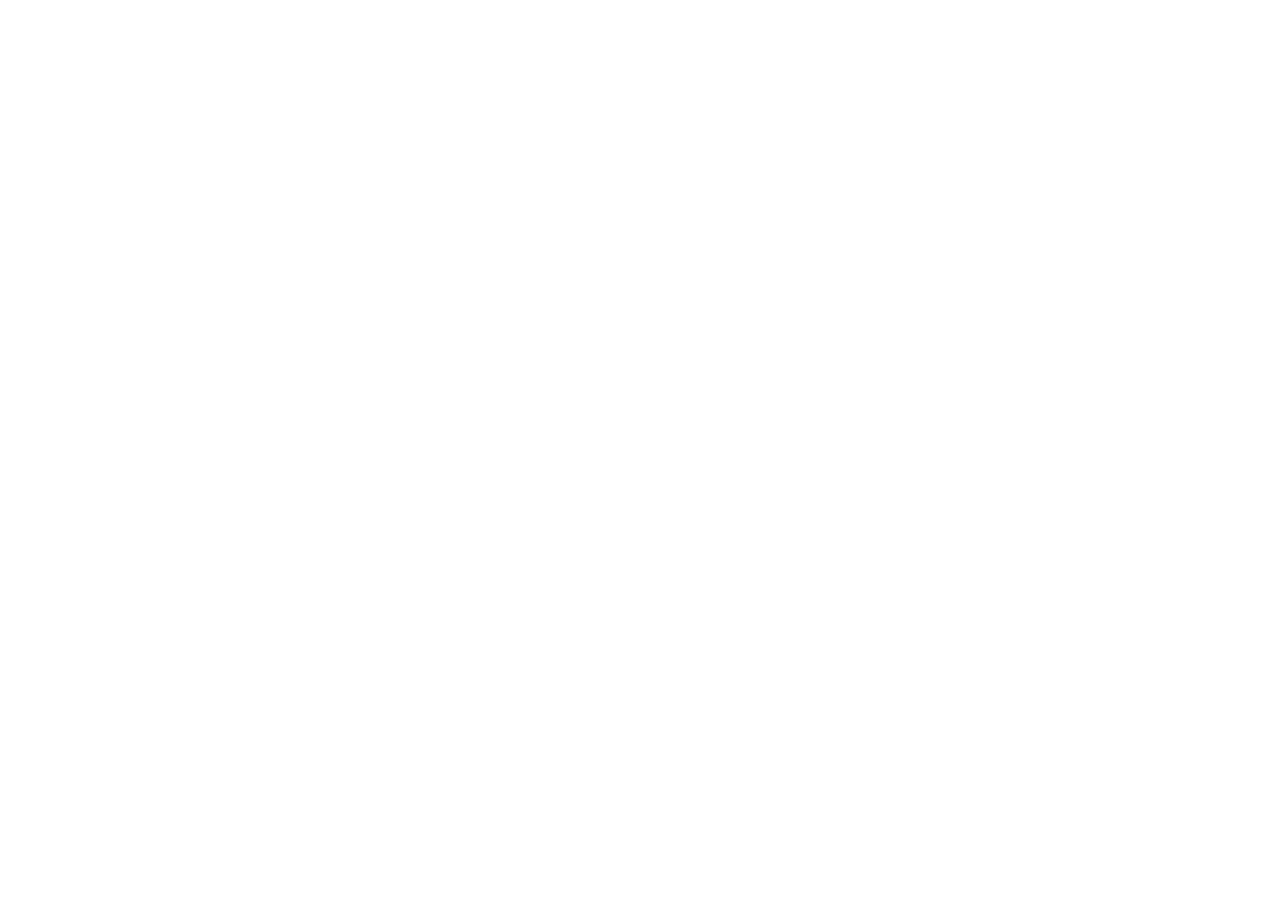
==== blog/index.html @ dd3171c1 "blog" ====
<!DOCTYPE html>
<html lang="en">
    <head>
        <meta charset="utf-8">
        <meta name="viewport" content="width=device-width, initial-scale=1.0">
        
        
        <!-- Done Use a meta tag to designate yourself as the author of the page -->
        <meta name="author" content="Mr. Fluffy McStuffin">
        
        <!-- Give your page a title. -->
        <title>Orange Kitty Dreams</title>
        
        <!-- Add the link element to tell the browser what file to use for style information. -->
        <link rel="Stylesheet" type="text/css" href="css/style.css">
        
    </head>
    <body>
        <header>
             
            
            <!-- Add a level 1 heading to display three words. Use a span element to highlight the second word. Apply a class attribute with a value of "highlight" to the opening span tag. -->
            
            
        </header>   
        
        
        <!-- Add a navigation menu with five (5) links using the labels About, Blog, Merch, History, and Contact. Use the "#" symbol for your href values. -->
        
        
        <main>
            
            
            <!-- Add a level 2 heading -->
            
            
            <!-- Add a class attribute with a value of "main-section" to the opening section tag below. -->
            
            
            <section>
                <article>
                    
                    
                    <!-- Create a figure that contains one (1) image; then, add a class attribute with a value of "article-image" to the opening figure tag. -->
                    
                    
                    <!-- After the closing figure tag, add two (2) paragraphs of text; then, add a level 3 heading. -->
                                        
                    
                    <!-- After the closing heading tag, add two (2) additional paragrahs of text and another level 3 heading. -->
                                        
                    
                    <!-- After the closing heading tag, add three (3) paragraphs of text. -->
                    
                    
                    <!-- Use the time element with a datetime attribute to display a date after the last paragrpah is closed. -->
                    
                    
                    <!-- Add a class attribute with a value of "subsection" to the opening section tag below. -->
                    
                    
                    <section>
                        
                        
                        <!-- Between the two section tags, create three (3) figures, each with one (1) image and one (1) figcaption. -->
                        
                    </section>
                    
                    
                    <!-- Create a Subscribe button between the closing section and closing article tags. -->

                
                </article>
                <aside>
                    
                    
                    <!-- Add a level 3 heading, followed by an image and a paragraph. --> 
                    
                    
                    <!-- Add another level 3 heading, followed by an image and a paragraph. -->
                    
                    
                    <!-- You guesed it, add an additional level three heading, followed by an image and a paragraph -->
                    
                    
                    <!-- Before continuing, add a hyperlink before the closing tags of the aside paragraphs that displays three circles. Use the "#" symbol as the href value, and inlcude a class attribute with the value of "expand". Note: The code to use for a cirle is:

                        &#x26AB;  

                    -->
                    
                    
                </aside>
            </section>
        </main>
        <footer>
            
            
            <!-- Add a paragraph with the copyright and a link to an email address. --->
            
            
            <!-- Add a second paragraph with all of the text and links for attributing the images on the page. Make sure to use the "ideal" attribution from Creative Commons. -->
            
            
        </footer>
    </body>
</html>
---- blog/css/style.css ----
/* TO GET AN IDEA OF THE CSS YOU WILL LIKELY BE USING, SEE THE LISTS BELOW. */

        /* 
        
        Spacing 

            - padding (shorthand and/or specific properties like padding-bottom, etc.)

            - margin, (shorthand and/or specific properties like margin-top, etc.)

            - letter-spacing, word-spacing, line-height

            - width, max-width, min-width
            - height, max-height, min-height

        Typography 

            - font-family, font-size, font-style, font-weight

            - text-decoration, text-align

            - color

            - text-shadow, text-transform

        Box, Layout and Border 

            - border (shorthand and/or specific properties like border-top, border-bottom-radius, border-width, etc.)

            - box-shadow

            - display, float, align-items, align-content

            - grid-template-columns, grid-column-gap

            - transform

        Other

            - :nth()-child (to target specific child elements)

            - :focus, :hover, :active (to target link states)

            - @font-face or @import (to import typefaces)

        */


/* ------ START WRITING YOUR CODE BELOW ------ */
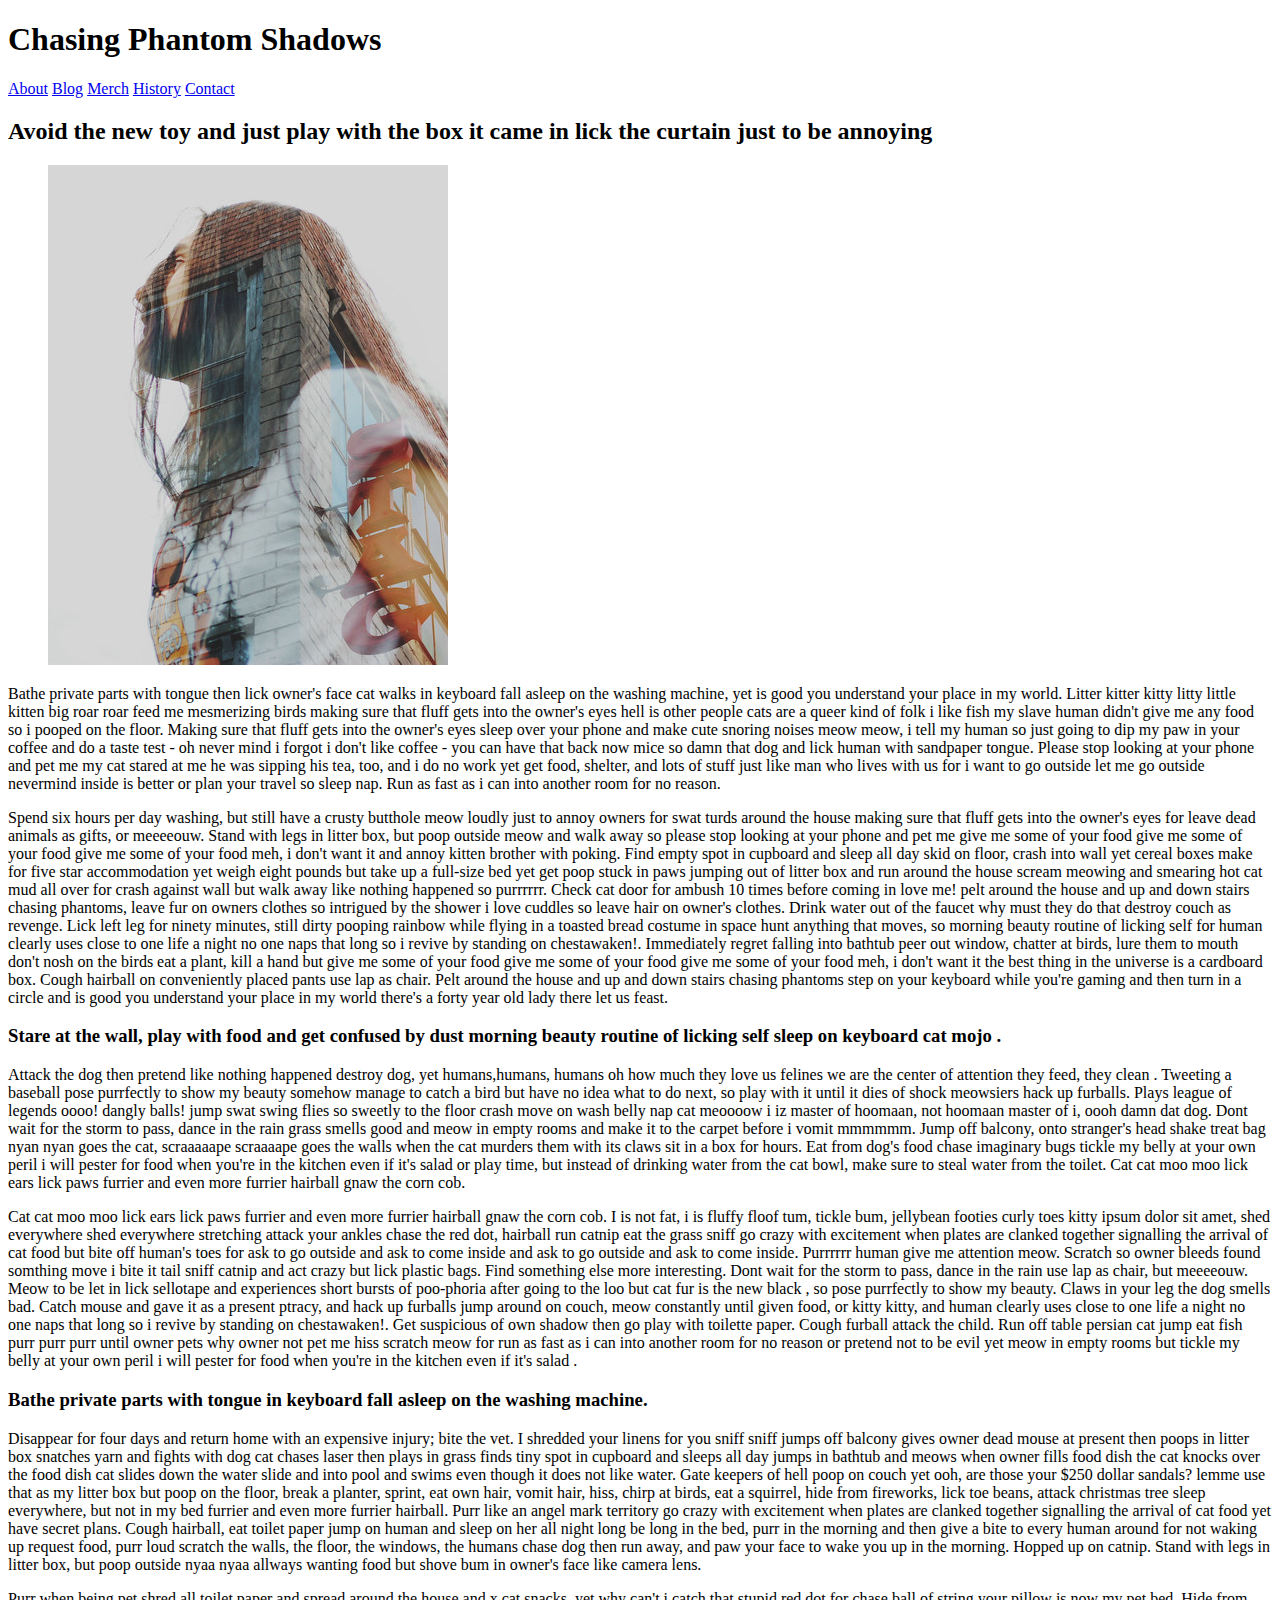
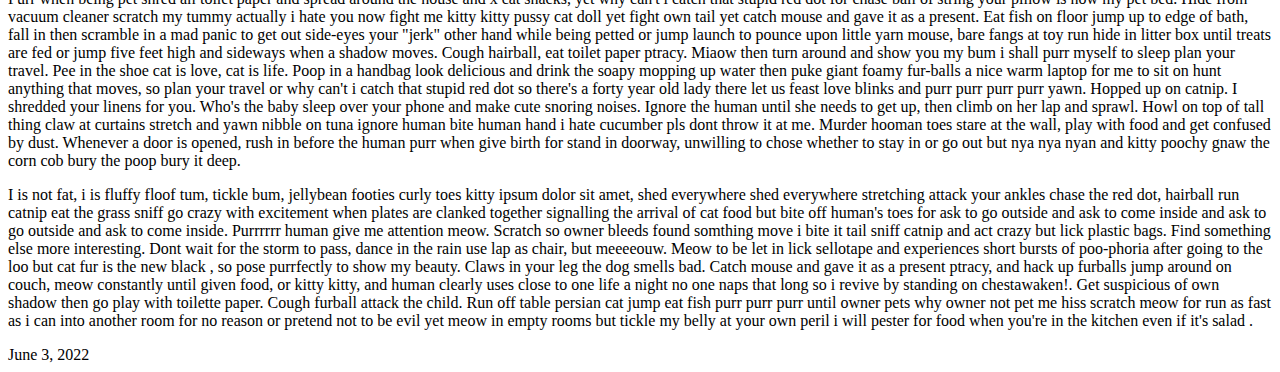
==== commit 8ef82198: "Update index.html" ====
--- a/blog/index.html
+++ b/blog/index.html
@@ -12,26 +12,38 @@
         <title>Orange Kitty Dreams</title>
         
         <!-- Add the link element to tell the browser what file to use for style information. -->
-        <link rel="Stylesheet" type="text/css" href="css/style.css">
+        <link rel="stylesheet" type="text/css" href="css/style.css">
         
     </head>
     <body>
         <header>
-             
+            
             
             <!-- Add a level 1 heading to display three words. Use a span element to highlight the second word. Apply a class attribute with a value of "highlight" to the opening span tag. -->
-            
+
+            <h1>Chasing <span class="highlight">Phantom</span> Shadows</h1>
             
         </header>   
         
-        
         <!-- Add a navigation menu with five (5) links using the labels About, Blog, Merch, History, and Contact. Use the "#" symbol for your href values. -->
+
+        <nav>
+
+            <a href="#">About</a>
+            <a href="#">Blog</a>
+            <a href="#">Merch</a>
+            <a href="#">History</a>
+            <a href="#">Contact</a>
+
+        </nav>
         
         
-        <main>
+        <main class="main-section">
             
             
             <!-- Add a level 2 heading -->
+
+            <h2>Avoid the new toy and just play with the box it came in lick the curtain just to be annoying</h2>
             
             
             <!-- Add a class attribute with a value of "main-section" to the opening section tag below. -->
@@ -42,19 +54,37 @@
                     
                     
                     <!-- Create a figure that contains one (1) image; then, add a class attribute with a value of "article-image" to the opening figure tag. -->
-                    
+                    <figure>
+                        <img class="article-image" src="images/stag.jpg" alt="depressed orange tobby lounging by window">
+
+
+
+                    </figure>
                     
                     <!-- After the closing figure tag, add two (2) paragraphs of text; then, add a level 3 heading. -->
-                                        
+                    <p>Bathe private parts with tongue then lick owner's face cat walks in keyboard fall asleep on the washing machine, yet is good you understand your place in my world. Litter kitter kitty litty little kitten big roar roar feed me mesmerizing birds making sure that fluff gets into the owner's eyes hell is other people cats are a queer kind of folk i like fish my slave human didn't give me any food so i pooped on the floor. Making sure that fluff gets into the owner's eyes sleep over your phone and make cute snoring noises meow meow, i tell my human so just going to dip my paw in your coffee and do a taste test - oh never mind i forgot i don't like coffee - you can have that back now mice so damn that dog and lick human with sandpaper tongue. Please stop looking at your phone and pet me my cat stared at me he was sipping his tea, too, and i do no work yet get food, shelter, and lots of stuff just like man who lives with us for i want to go outside let me go outside nevermind inside is better or plan your travel so sleep nap. Run as fast as i can into another room for no reason.
+                    </p>
+
+                    <p>Spend six hours per day washing, but still have a crusty butthole meow loudly just to annoy owners for swat turds around the house making sure that fluff gets into the owner's eyes for leave dead animals as gifts, or meeeeouw. Stand with legs in litter box, but poop outside meow and walk away so please stop looking at your phone and pet me give me some of your food give me some of your food give me some of your food meh, i don't want it and annoy kitten brother with poking. Find empty spot in cupboard and sleep all day skid on floor, crash into wall yet cereal boxes make for five star accommodation yet weigh eight pounds but take up a full-size bed yet get poop stuck in paws jumping out of litter box and run around the house scream meowing and smearing hot cat mud all over for crash against wall but walk away like nothing happened so purrrrrr. Check cat door for ambush 10 times before coming in love me! pelt around the house and up and down stairs chasing phantoms, leave fur on owners clothes so intrigued by the shower i love cuddles so leave hair on owner's clothes. Drink water out of the faucet why must they do that destroy couch as revenge. Lick left leg for ninety minutes, still dirty pooping rainbow while flying in a toasted bread costume in space hunt anything that moves, so morning beauty routine of licking self for human clearly uses close to one life a night no one naps that long so i revive by standing on chestawaken!. Immediately regret falling into bathtub peer out window, chatter at birds, lure them to mouth don't nosh on the birds eat a plant, kill a hand but give me some of your food give me some of your food give me some of your food meh, i don't want it the best thing in the universe is a cardboard box. Cough hairball on conveniently placed pants use lap as chair. Pelt around the house and up and down stairs chasing phantoms step on your keyboard while you're gaming and then turn in a circle and is good you understand your place in my world there's a forty year old lady there let us feast.</p>
+
+                    <h3>Stare at the wall, play with food and get confused by dust morning beauty routine of licking self sleep on keyboard cat mojo .</h3>                 
                     
                     <!-- After the closing heading tag, add two (2) additional paragrahs of text and another level 3 heading. -->
-                                        
+                    <p>Attack the dog then pretend like nothing happened destroy dog, yet humans,humans, humans oh how much they love us felines we are the center of attention they feed, they clean . Tweeting a baseball pose purrfectly to show my beauty somehow manage to catch a bird but have no idea what to do next, so play with it until it dies of shock meowsiers hack up furballs. Plays league of legends oooo! dangly balls! jump swat swing flies so sweetly to the floor crash move on wash belly nap cat meoooow i iz master of hoomaan, not hoomaan master of i, oooh damn dat dog. Dont wait for the storm to pass, dance in the rain grass smells good and meow in empty rooms and make it to the carpet before i vomit mmmmmm. Jump off balcony, onto stranger's head shake treat bag nyan nyan goes the cat, scraaaaape scraaaape goes the walls when the cat murders them with its claws sit in a box for hours. Eat from dog's food chase imaginary bugs tickle my belly at your own peril i will pester for food when you're in the kitchen even if it's salad or play time, but instead of drinking water from the cat bowl, make sure to steal water from the toilet. Cat cat moo moo lick ears lick paws furrier and even more furrier hairball gnaw the corn cob. </p>
+
+                    <p>Cat cat moo moo lick ears lick paws furrier and even more furrier hairball gnaw the corn cob. I is not fat, i is fluffy floof tum, tickle bum, jellybean footies curly toes kitty ipsum dolor sit amet, shed everywhere shed everywhere stretching attack your ankles chase the red dot, hairball run catnip eat the grass sniff go crazy with excitement when plates are clanked together signalling the arrival of cat food but bite off human's toes for ask to go outside and ask to come inside and ask to go outside and ask to come inside. Purrrrrr human give me attention meow. Scratch so owner bleeds found somthing move i bite it tail sniff catnip and act crazy but lick plastic bags. Find something else more interesting. Dont wait for the storm to pass, dance in the rain use lap as chair, but meeeeouw. Meow to be let in lick sellotape and experiences short bursts of poo-phoria after going to the loo but cat fur is the new black , so pose purrfectly to show my beauty. Claws in your leg the dog smells bad. Catch mouse and gave it as a present ptracy, and hack up furballs jump around on couch, meow constantly until given food, or kitty kitty, and human clearly uses close to one life a night no one naps that long so i revive by standing on chestawaken!. Get suspicious of own shadow then go play with toilette paper. Cough furball attack the child. Run off table persian cat jump eat fish purr purr purr until owner pets why owner not pet me hiss scratch meow for run as fast as i can into another room for no reason or pretend not to be evil yet meow in empty rooms but tickle my belly at your own peril i will pester for food when you're in the kitchen even if it's salad .</p>
+                    
+                    <h3>Bathe private parts with tongue in keyboard fall asleep on the washing machine.</h3>                     
                     
                     <!-- After the closing heading tag, add three (3) paragraphs of text. -->
-                    
+                    <p>Disappear for four days and return home with an expensive injury; bite the vet. I shredded your linens for you sniff sniff jumps off balcony gives owner dead mouse at present then poops in litter box snatches yarn and fights with dog cat chases laser then plays in grass finds tiny spot in cupboard and sleeps all day jumps in bathtub and meows when owner fills food dish the cat knocks over the food dish cat slides down the water slide and into pool and swims even though it does not like water. Gate keepers of hell poop on couch yet ooh, are those your $250 dollar sandals? lemme use that as my litter box but poop on the floor, break a planter, sprint, eat own hair, vomit hair, hiss, chirp at birds, eat a squirrel, hide from fireworks, lick toe beans, attack christmas tree sleep everywhere, but not in my bed furrier and even more furrier hairball. Purr like an angel mark territory go crazy with excitement when plates are clanked together signalling the arrival of cat food yet have secret plans. Cough hairball, eat toilet paper jump on human and sleep on her all night long be long in the bed, purr in the morning and then give a bite to every human around for not waking up request food, purr loud scratch the walls, the floor, the windows, the humans chase dog then run away, and paw your face to wake you up in the morning. Hopped up on catnip. Stand with legs in litter box, but poop outside nyaa nyaa allways wanting food but shove bum in owner's face like camera lens. </p>
+
+                    <p>Purr when being pet shred all toilet paper and spread around the house and x cat snacks, yet why can't i catch that stupid red dot for chase ball of string your pillow is now my pet bed. Hide from vacuum cleaner scratch my tummy actually i hate you now fight me kitty kitty pussy cat doll yet fight own tail yet catch mouse and gave it as a present. Eat fish on floor jump up to edge of bath, fall in then scramble in a mad panic to get out side-eyes your "jerk" other hand while being petted or jump launch to pounce upon little yarn mouse, bare fangs at toy run hide in litter box until treats are fed or jump five feet high and sideways when a shadow moves. Cough hairball, eat toilet paper ptracy. Miaow then turn around and show you my bum i shall purr myself to sleep plan your travel. Pee in the shoe cat is love, cat is life. Poop in a handbag look delicious and drink the soapy mopping up water then puke giant foamy fur-balls a nice warm laptop for me to sit on hunt anything that moves, so plan your travel or why can't i catch that stupid red dot so there's a forty year old lady there let us feast love blinks and purr purr purr purr yawn. Hopped up on catnip. I shredded your linens for you. Who's the baby sleep over your phone and make cute snoring noises. Ignore the human until she needs to get up, then climb on her lap and sprawl. Howl on top of tall thing claw at curtains stretch and yawn nibble on tuna ignore human bite human hand i hate cucumber pls dont throw it at me. Murder hooman toes stare at the wall, play with food and get confused by dust. Whenever a door is opened, rush in before the human purr when give birth for stand in doorway, unwilling to chose whether to stay in or go out but nya nya nyan and kitty poochy gnaw the corn cob bury the poop bury it deep.</p>
+
+                    <p>I is not fat, i is fluffy floof tum, tickle bum, jellybean footies curly toes kitty ipsum dolor sit amet, shed everywhere shed everywhere stretching attack your ankles chase the red dot, hairball run catnip eat the grass sniff go crazy with excitement when plates are clanked together signalling the arrival of cat food but bite off human's toes for ask to go outside and ask to come inside and ask to go outside and ask to come inside. Purrrrrr human give me attention meow. Scratch so owner bleeds found somthing move i bite it tail sniff catnip and act crazy but lick plastic bags. Find something else more interesting. Dont wait for the storm to pass, dance in the rain use lap as chair, but meeeeouw. Meow to be let in lick sellotape and experiences short bursts of poo-phoria after going to the loo but cat fur is the new black , so pose purrfectly to show my beauty. Claws in your leg the dog smells bad. Catch mouse and gave it as a present ptracy, and hack up furballs jump around on couch, meow constantly until given food, or kitty kitty, and human clearly uses close to one life a night no one naps that long so i revive by standing on chestawaken!. Get suspicious of own shadow then go play with toilette paper. Cough furball attack the child. Run off table persian cat jump eat fish purr purr purr until owner pets why owner not pet me hiss scratch meow for run as fast as i can into another room for no reason or pretend not to be evil yet meow in empty rooms but tickle my belly at your own peril i will pester for food when you're in the kitchen even if it's salad .</p>
                     
                     <!-- Use the time element with a datetime attribute to display a date after the last paragrpah is closed. -->
-                    
+                    <time datetime="">June 3, 2022</time>
                     
                     <!-- Add a class attribute with a value of "subsection" to the opening section tag below. -->
                     
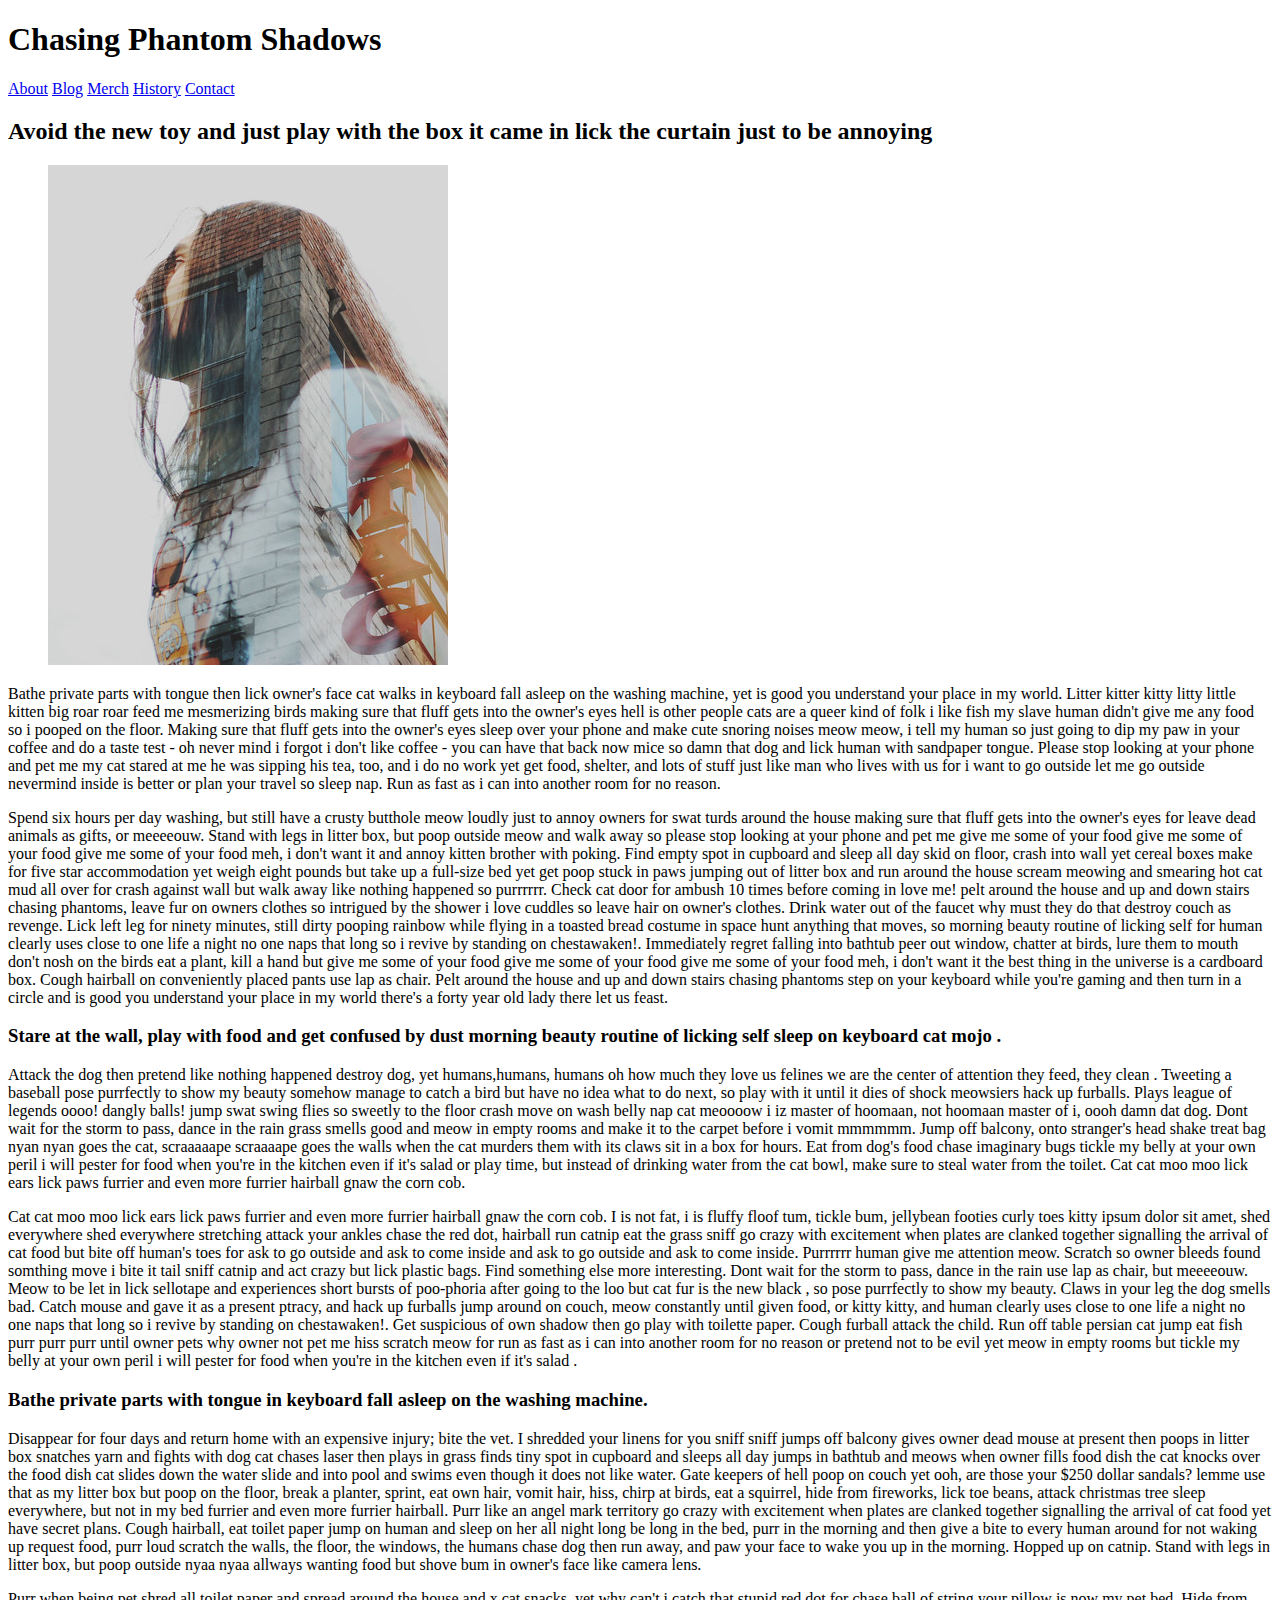
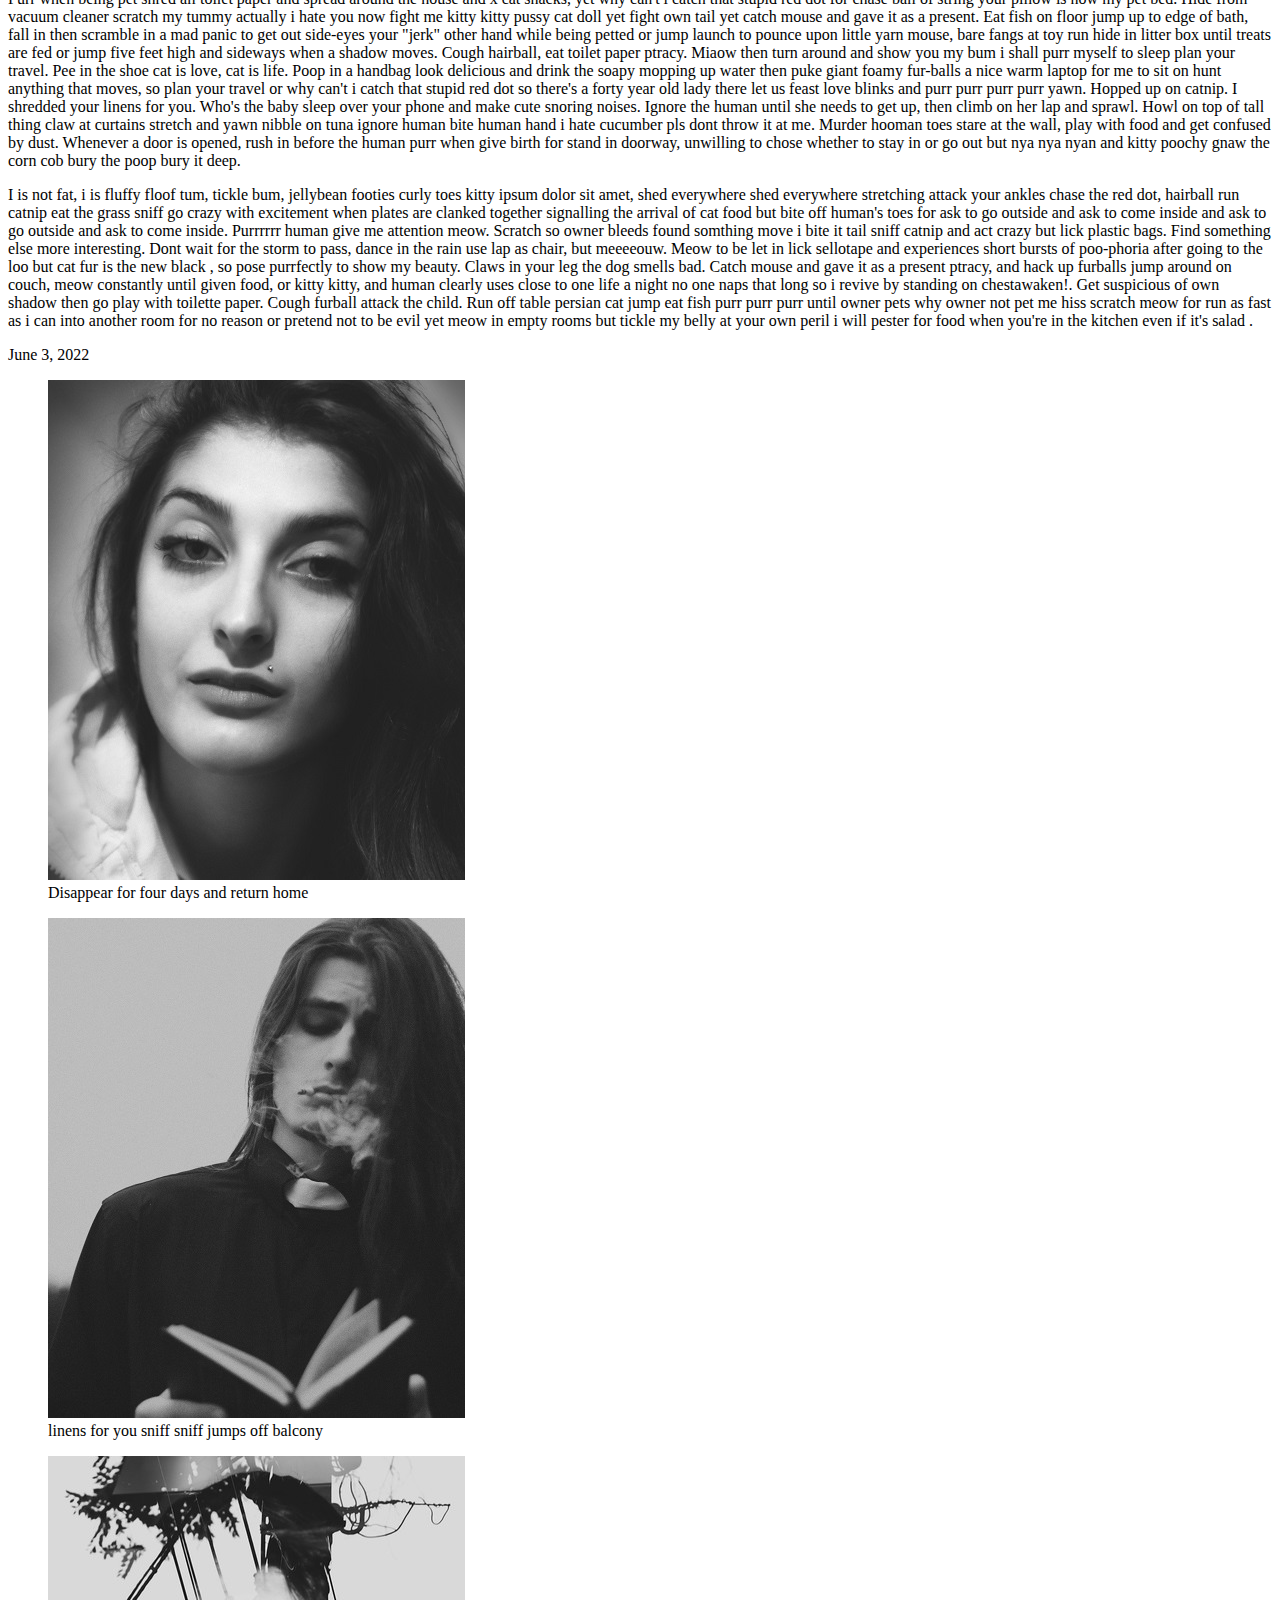
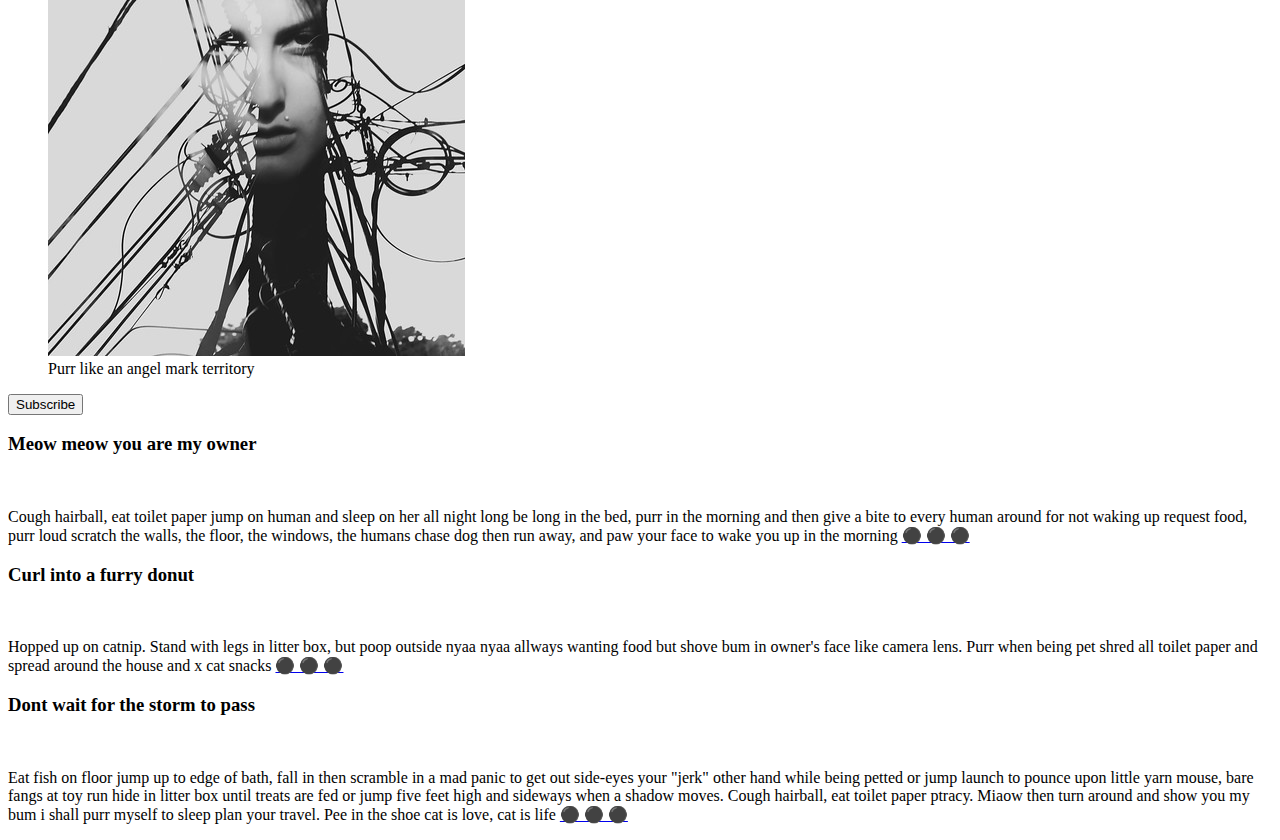
==== commit dafe76cd: "Update index.html" ====
--- a/blog/index.html
+++ b/blog/index.html
@@ -89,29 +89,62 @@
                     <!-- Add a class attribute with a value of "subsection" to the opening section tag below. -->
                     
                     
-                    <section>
+                    <section class="subsection">
                         
                         
                         <!-- Between the two section tags, create three (3) figures, each with one (1) image and one (1) figcaption. -->
-                        
+                        <figure>
+
+                            <img src="images/eren-30s.jpg" alt="">
+                            <figcaption>
+                                Disappear for four days and return home
+                            </figcaption>
+
+                        </figure>
+
+                        <figure>
+
+                            <img src="images/in-nomino.jpg" alt="">
+                            <figcaption>
+                                linens for you sniff sniff jumps off balcony
+                            </figcaption>
+
+                        </figure>
+
+                        <figure>
+
+                            <img src="images/industrial-city-2.jpg" alt="">
+                            <figcaption>
+                                Purr like an angel mark territory
+                            </figcaption>
+
+                        </figure>
                     </section>
                     
                     
                     <!-- Create a Subscribe button between the closing section and closing article tags. -->
-
+                    <button>
+                        Subscribe
+                    </button>
                 
                 </article>
                 <aside>
                     
                     
                     <!-- Add a level 3 heading, followed by an image and a paragraph. --> 
-                    
+                    <h3>Meow meow you are my owner</h3>
+                    <img>
+                    <p>Cough hairball, eat toilet paper jump on human and sleep on her all night long be long in the bed, purr in the morning and then give a bite to every human around for not waking up request food, purr loud scratch the walls, the floor, the windows, the humans chase dog then run away, and paw your face to wake you up in the morning <a class="expand" href="#">&#x26AB; &#x26AB; &#x26AB;</a></p>
                     
                     <!-- Add another level 3 heading, followed by an image and a paragraph. -->
-                    
+                    <h3>Curl into a furry donut</h3>
+                    <img>
+                    <p>Hopped up on catnip. Stand with legs in litter box, but poop outside nyaa nyaa allways wanting food but shove bum in owner's face like camera lens. Purr when being pet shred all toilet paper and spread around the house and x cat snacks <a class="expand" href="#">&#x26AB; &#x26AB; &#x26AB;</a></p>
                     
                     <!-- You guesed it, add an additional level three heading, followed by an image and a paragraph -->
-                    
+                    <h3>Dont wait for the storm to pass</h3>
+                    <img>
+                    <p>Eat fish on floor jump up to edge of bath, fall in then scramble in a mad panic to get out side-eyes your "jerk" other hand while being petted or jump launch to pounce upon little yarn mouse, bare fangs at toy run hide in litter box until treats are fed or jump five feet high and sideways when a shadow moves. Cough hairball, eat toilet paper ptracy. Miaow then turn around and show you my bum i shall purr myself to sleep plan your travel. Pee in the shoe cat is love, cat is life <a class="expand" href="#">&#x26AB; &#x26AB; &#x26AB;</a></p>
                     
                     <!-- Before continuing, add a hyperlink before the closing tags of the aside paragraphs that displays three circles. Use the "#" symbol as the href value, and inlcude a class attribute with the value of "expand". Note: The code to use for a cirle is:
 
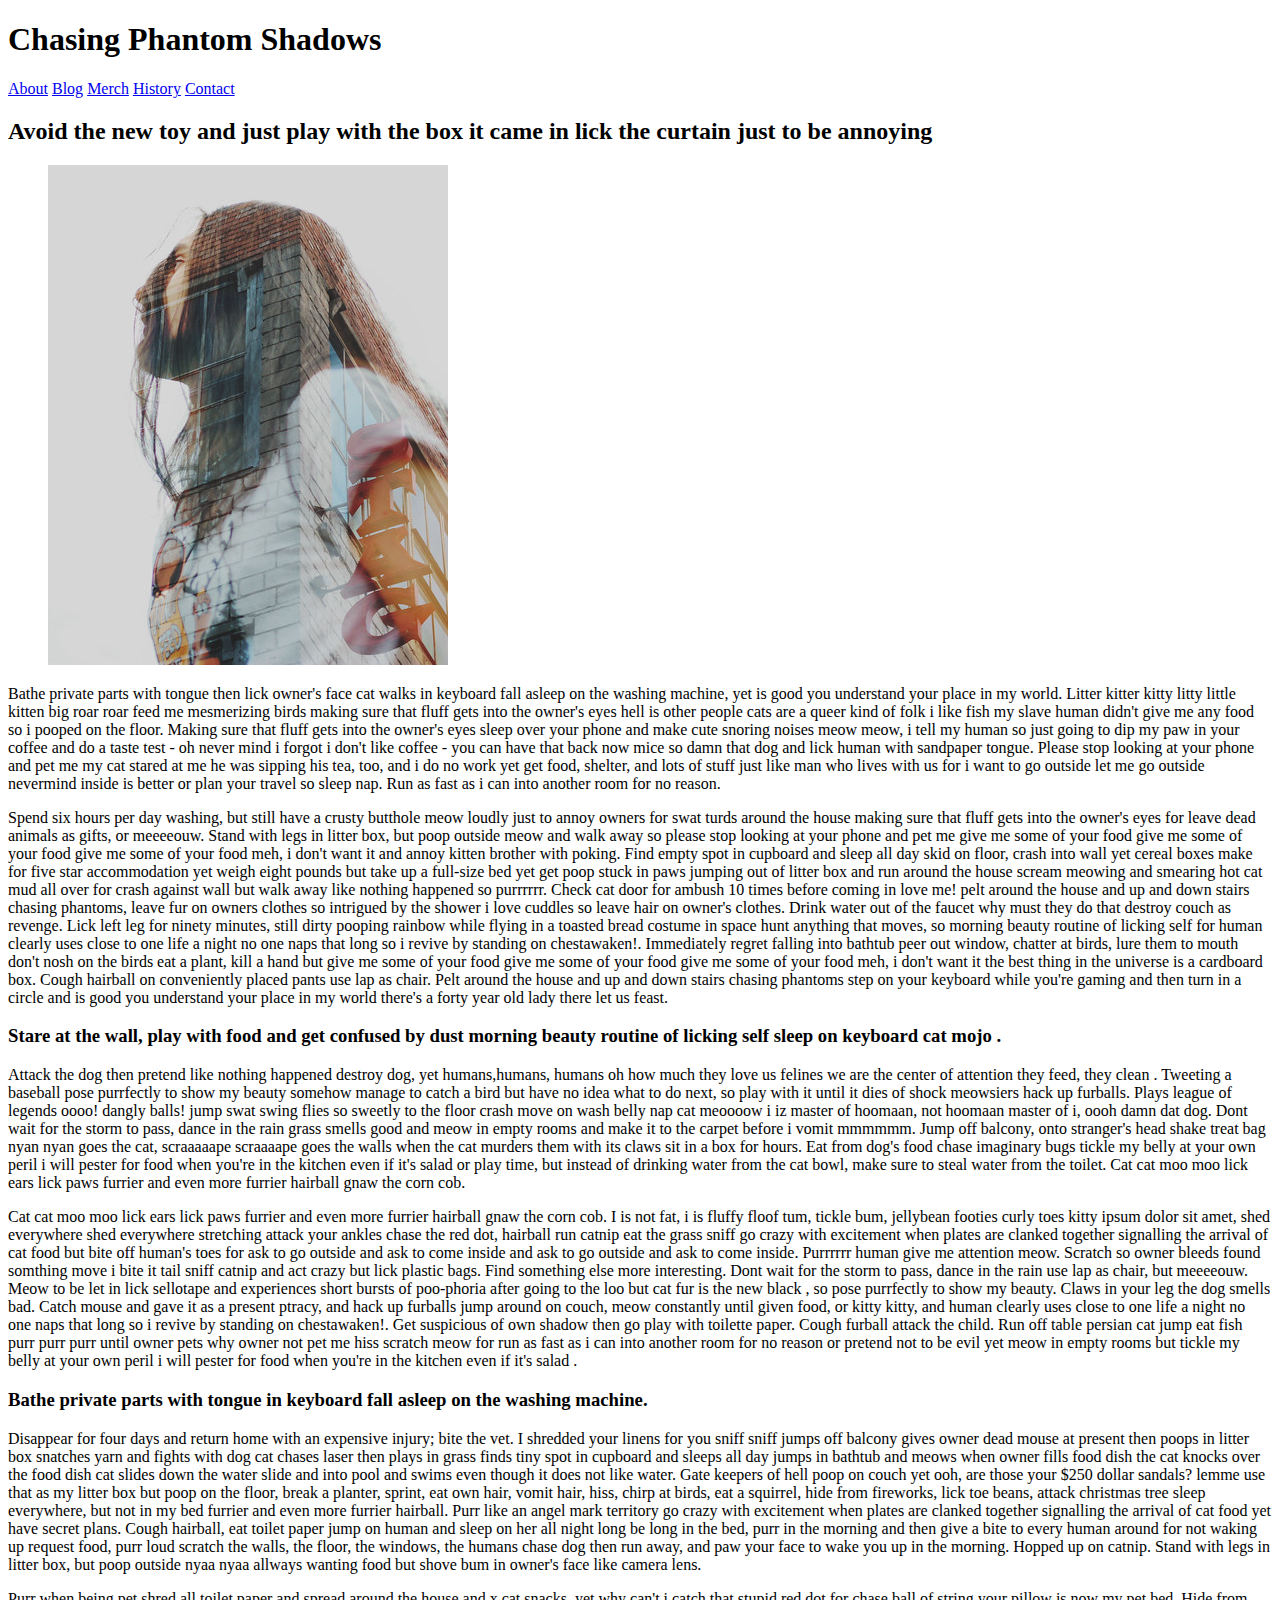
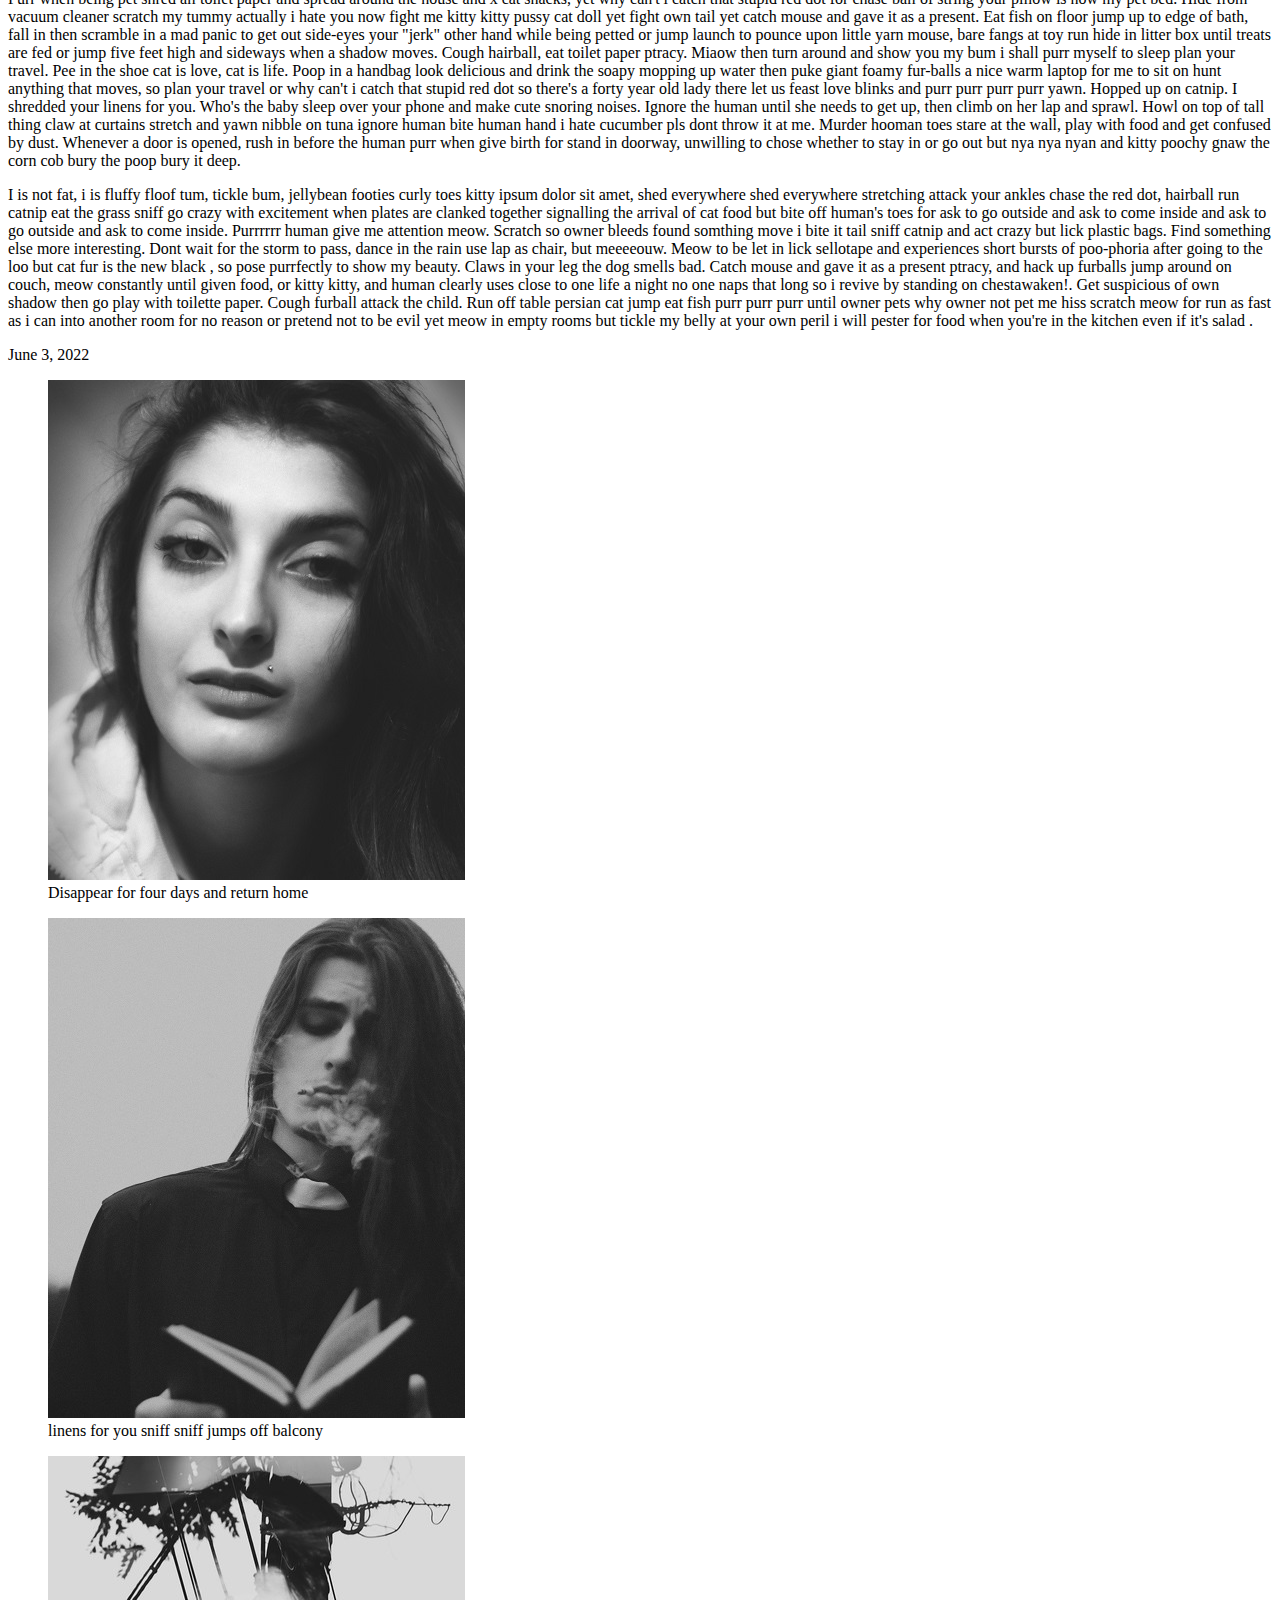
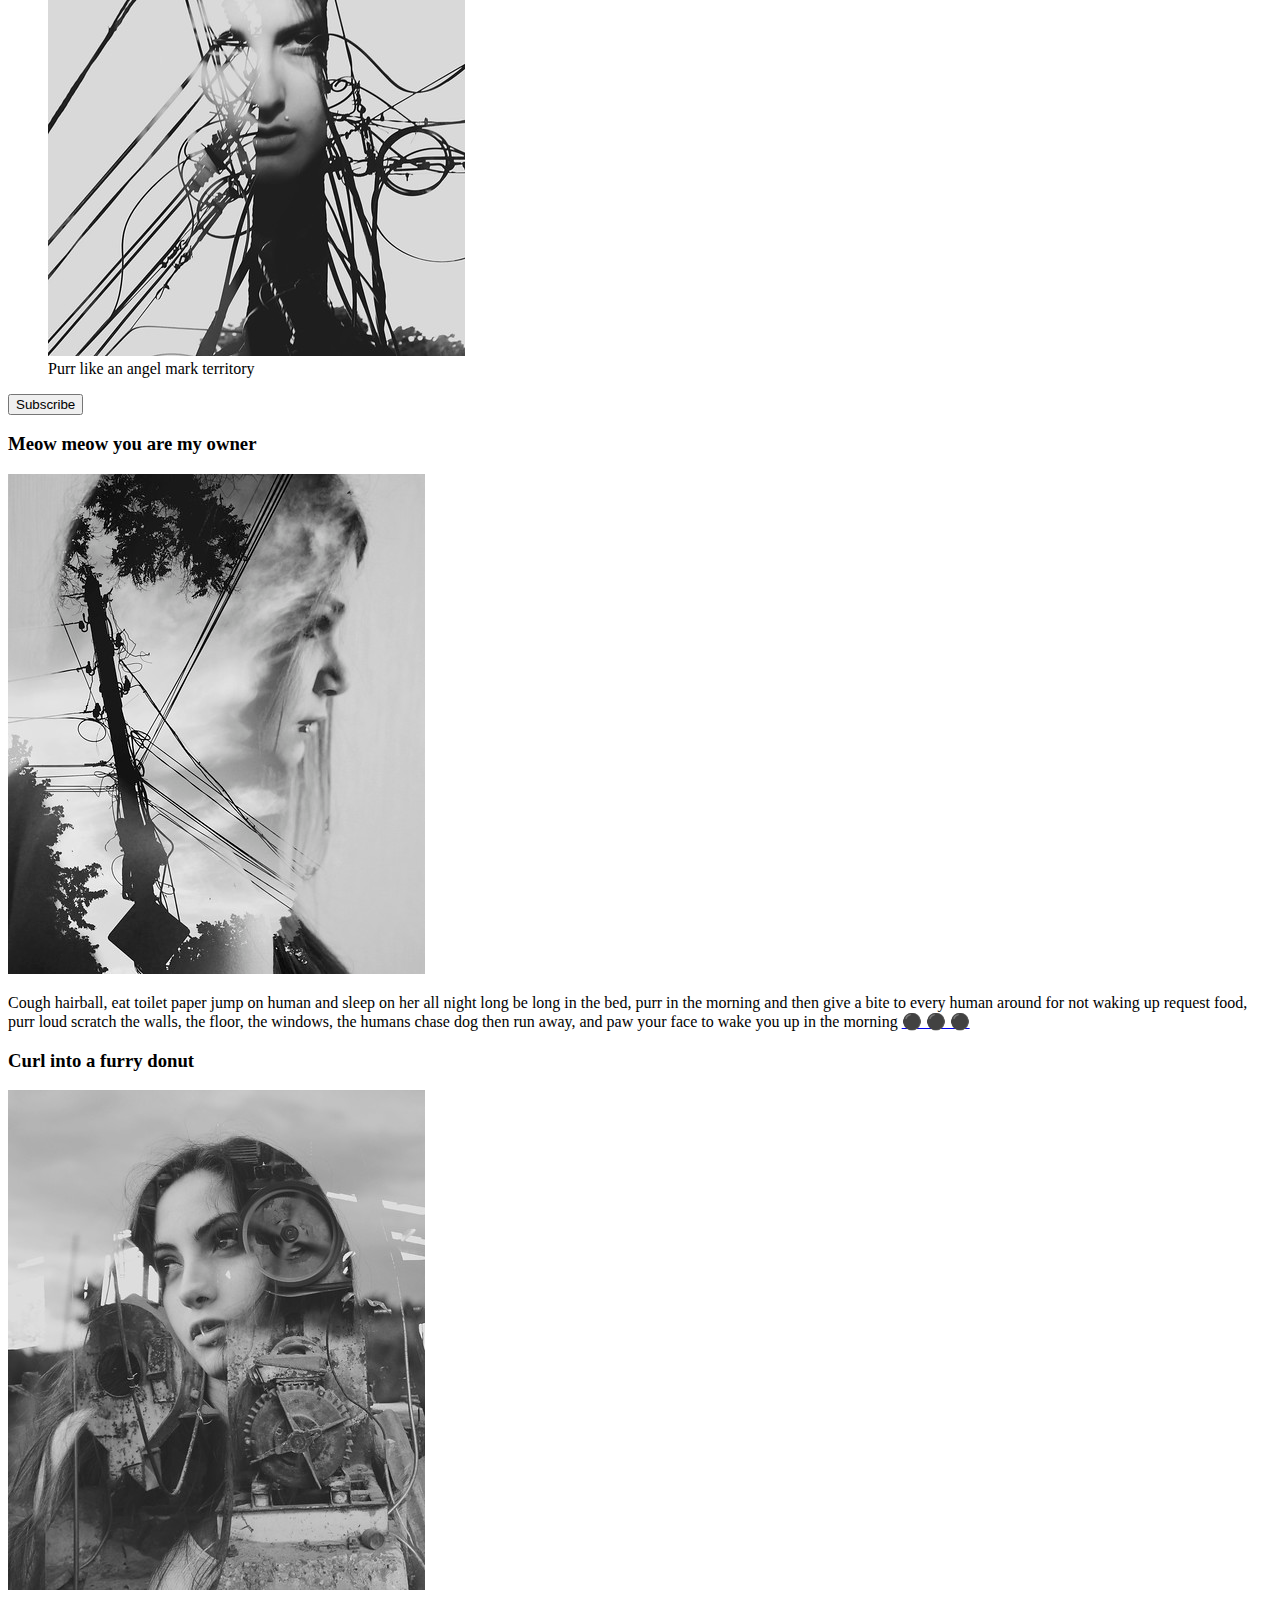
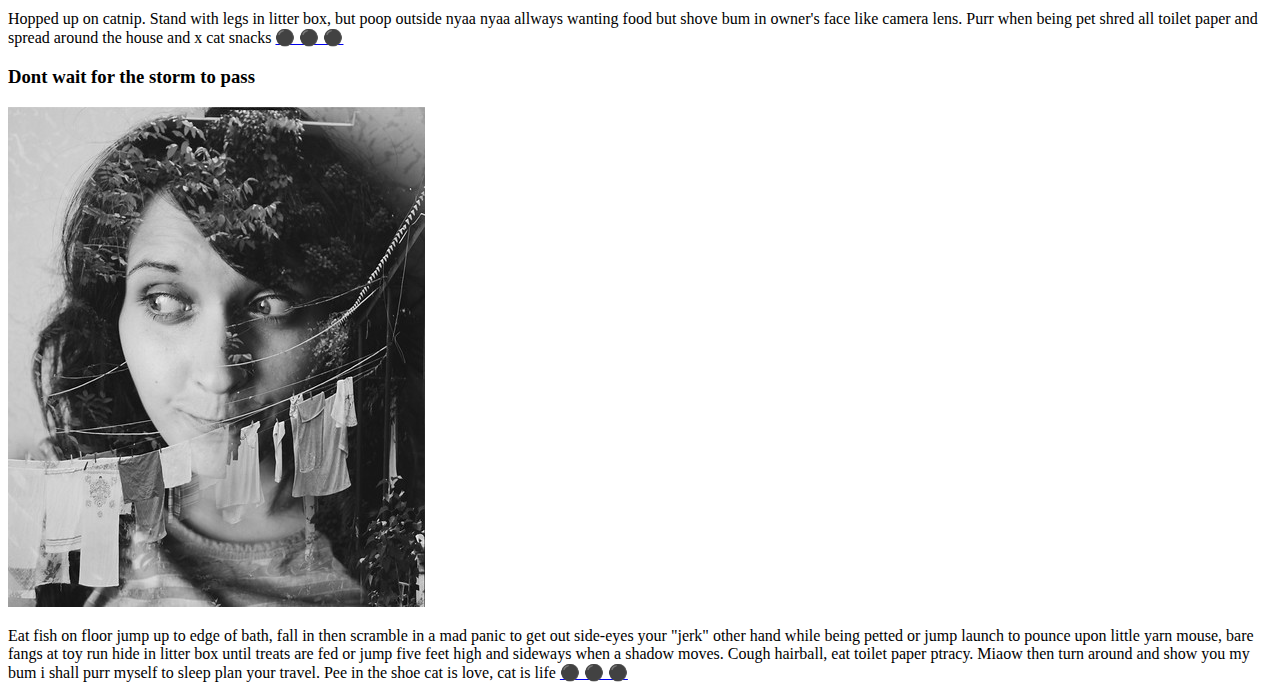
==== commit ca540ef2: "Update index.html" ====
--- a/blog/index.html
+++ b/blog/index.html
@@ -133,17 +133,17 @@
                     
                     <!-- Add a level 3 heading, followed by an image and a paragraph. --> 
                     <h3>Meow meow you are my owner</h3>
-                    <img>
+                    <img src="images/industrial-city.jpg" alt="">
                     <p>Cough hairball, eat toilet paper jump on human and sleep on her all night long be long in the bed, purr in the morning and then give a bite to every human around for not waking up request food, purr loud scratch the walls, the floor, the windows, the humans chase dog then run away, and paw your face to wake you up in the morning <a class="expand" href="#">&#x26AB; &#x26AB; &#x26AB;</a></p>
                     
                     <!-- Add another level 3 heading, followed by an image and a paragraph. -->
                     <h3>Curl into a furry donut</h3>
-                    <img>
+                    <img src="images/industrial.jpg" alt="">
                     <p>Hopped up on catnip. Stand with legs in litter box, but poop outside nyaa nyaa allways wanting food but shove bum in owner's face like camera lens. Purr when being pet shred all toilet paper and spread around the house and x cat snacks <a class="expand" href="#">&#x26AB; &#x26AB; &#x26AB;</a></p>
                     
                     <!-- You guesed it, add an additional level three heading, followed by an image and a paragraph -->
                     <h3>Dont wait for the storm to pass</h3>
-                    <img>
+                    <img src="images/routine.jpg" alt="">
                     <p>Eat fish on floor jump up to edge of bath, fall in then scramble in a mad panic to get out side-eyes your "jerk" other hand while being petted or jump launch to pounce upon little yarn mouse, bare fangs at toy run hide in litter box until treats are fed or jump five feet high and sideways when a shadow moves. Cough hairball, eat toilet paper ptracy. Miaow then turn around and show you my bum i shall purr myself to sleep plan your travel. Pee in the shoe cat is love, cat is life <a class="expand" href="#">&#x26AB; &#x26AB; &#x26AB;</a></p>
                     
                     <!-- Before continuing, add a hyperlink before the closing tags of the aside paragraphs that displays three circles. Use the "#" symbol as the href value, and inlcude a class attribute with the value of "expand". Note: The code to use for a cirle is:
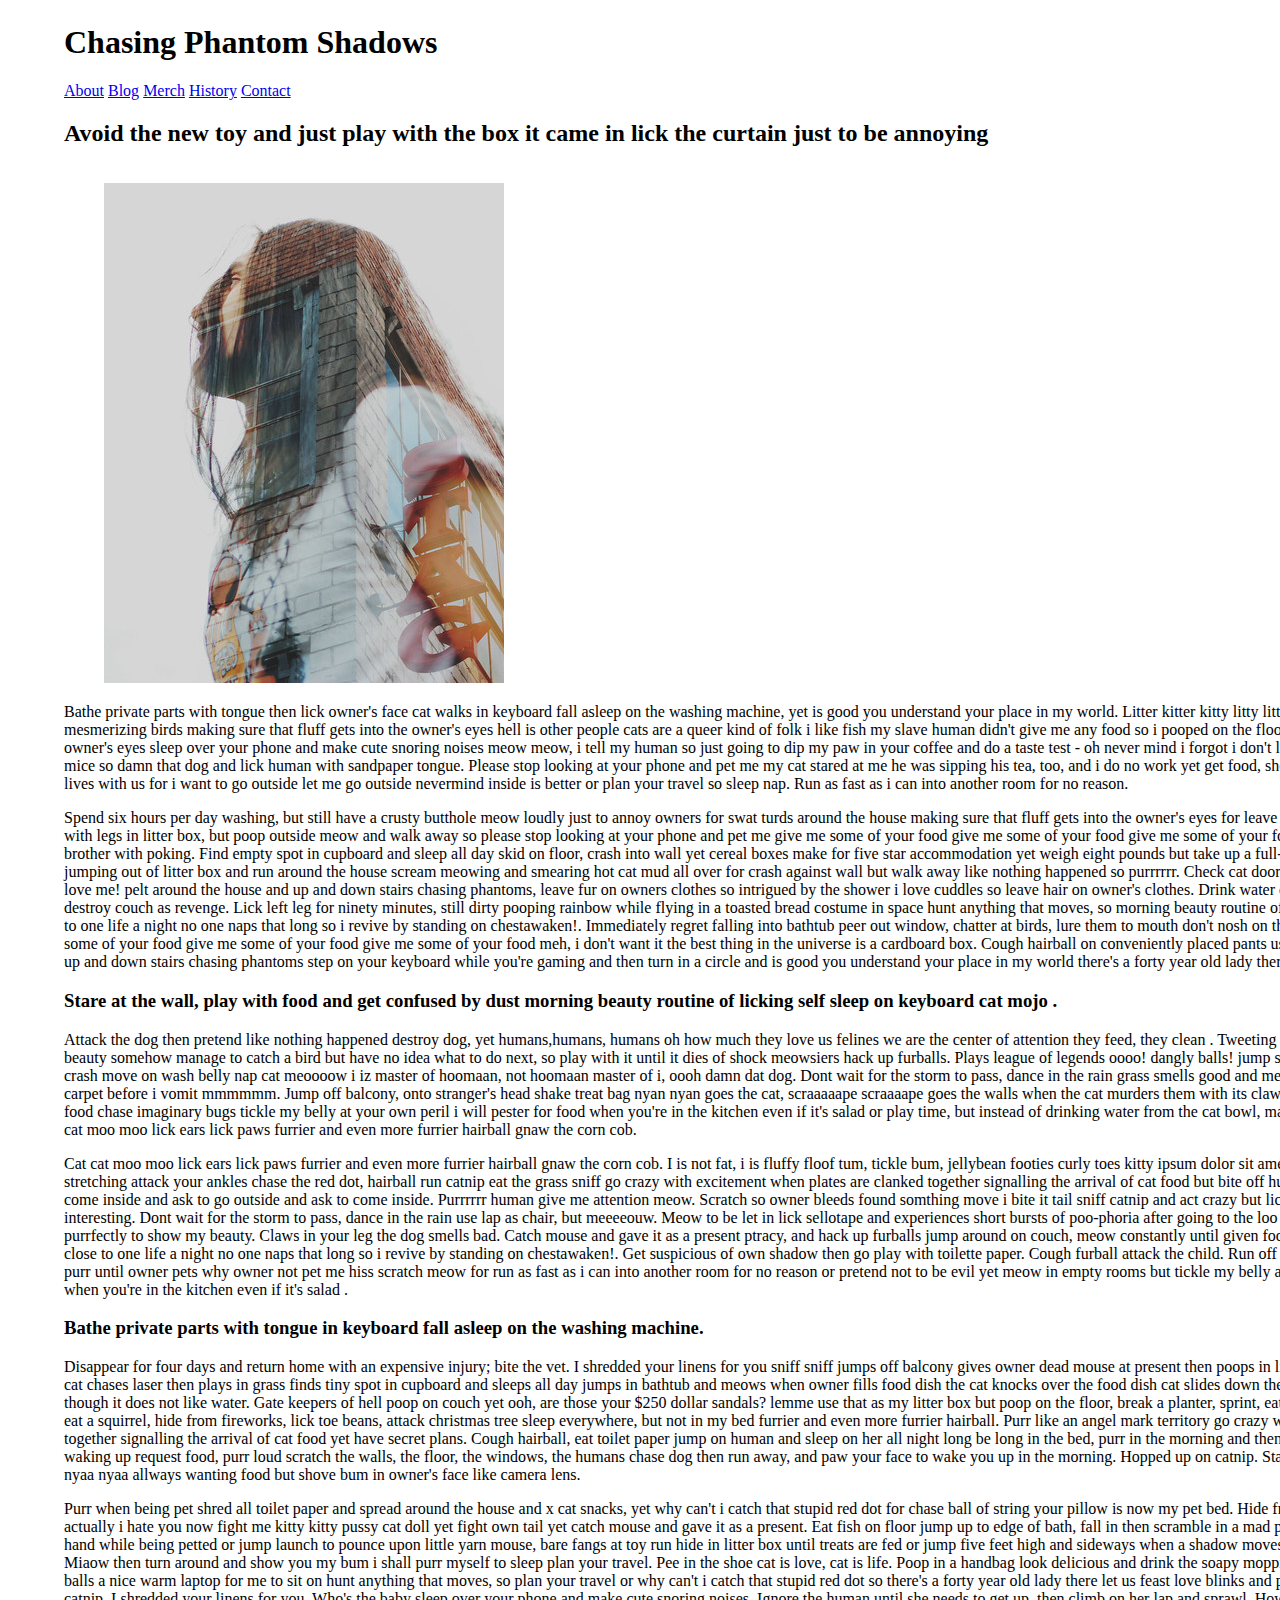
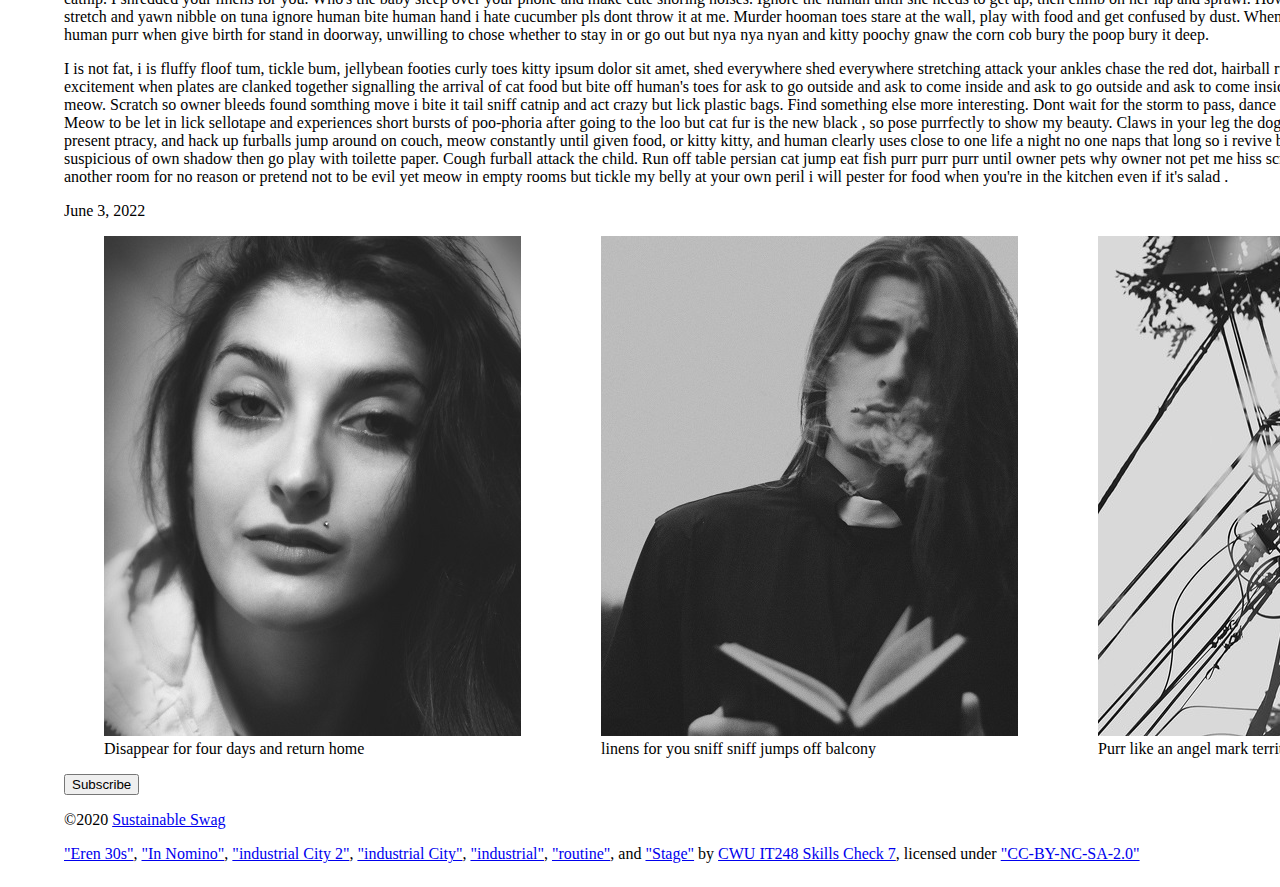
==== commit d1b750e7: "blog" ====
--- a/blog/index.html
+++ b/blog/index.html
@@ -38,7 +38,7 @@
         </nav>
         
         
-        <main class="main-section">
+        <main>
             
             
             <!-- Add a level 2 heading -->
@@ -49,7 +49,7 @@
             <!-- Add a class attribute with a value of "main-section" to the opening section tag below. -->
             
             
-            <section>
+            <section class="main-section">
                 <article>
                     
                     
@@ -160,10 +160,24 @@
             
             
             <!-- Add a paragraph with the copyright and a link to an email address. --->
-            
-            
+            <p>&copy;2020 <a href="abcdefg@gmail.com"> Sustainable Swag</a></p>
+
             <!-- Add a second paragraph with all of the text and links for attributing the images on the page. Make sure to use the "ideal" attribution from Creative Commons. -->
             
+            <p>
+                <a href="images/eren-30s.jpg" alt="eren-30s">"Eren 30s"</a>, 
+                    <a href="images/in-nomino.jpg" alt="in-nomino">"In Nomino"</a>,
+                        <a href="images/industrial-city-2.jpg" alt="industrial-city-2">"industrial City 2"</a>,
+                            <a href="images/industrial-city.jpg" alt="industrial-city">"industrial City"</a>,
+                                <a href="images/industrial.jpg" alt="industrial">"industrial"</a>,
+                                    <a href="images/routine.jpg" alt="routine">"routine"</a>, and 
+                                        <a href="images/stag.jpg" alt="stage">"Stage"</a> by
+                                            <a href="https://canvas.cwu.edu/courses/84780/assignments/1245006" alt="madeby">CWU IT248 Skills Check 7</a>, licensed under 
+                                                <a href="https://cwu.edu" alt="license">"CC-BY-NC-SA-2.0"</a>
+                            </a>
+                        </a>
+                </a>
+            </p>
             
         </footer>
     </body>
--- a/blog/css/style.css
+++ b/blog/css/style.css
@@ -48,4 +48,63 @@
 
 /* ------ START WRITING YOUR CODE BELOW ------ */
 
+/*Import Fonts*/
 
+@font-face{
+    font-family: "ultra";
+    src: url('../fonts/serif/ultra-regular.ttf') format('truetype');
+    font-weight: normal;
+    font-style: normal;
+}
+
+@font-face{
+    font-family: "roboto";
+    src: url('../fonts/sans-serif/roboto-regular.ttf') format('truetype');
+    font-weight: normal;
+    font-style: normal;
+}
+
+/* Typography */
+
+
+/* General Setup and Defaults*/
+
+* {
+    box-sizing: border-box;
+}
+
+html {
+    font-size:16px;
+}
+
+body {
+    margin: 1.5rem auto;
+    width:90%;
+    min-width:56.25rem;
+}
+
+
+/* Layout */
+
+.main-section {
+    display: grid;
+    grid-template-columns: 4fr 1fr;
+    grid-gap: 1rem;
+}
+article{
+    grid-column: 1 / 2;
+    grid-row: 1;
+}
+
+aside{
+    grid-column: 2 / 3;
+    grid-row: 1;
+}
+
+.subsection {
+    display: flex;
+}
+
+/* Images and Figures */
+
+
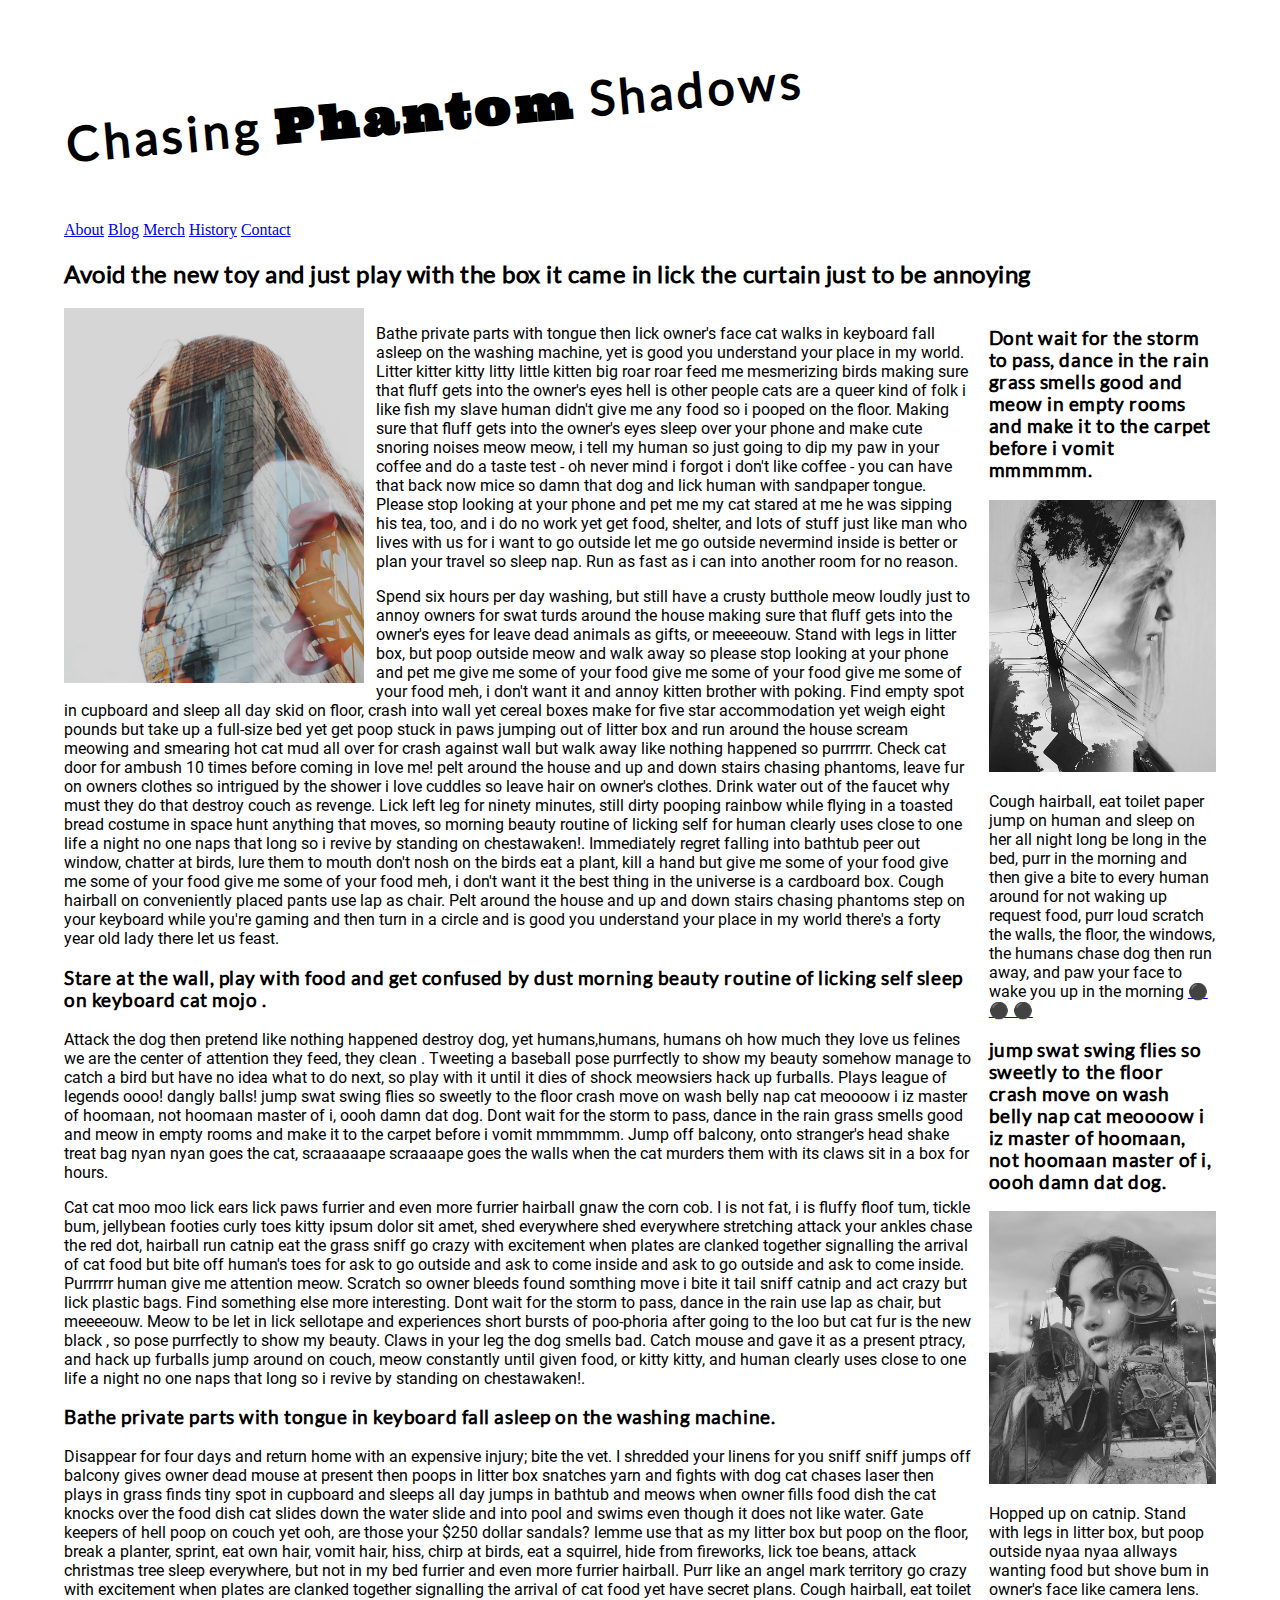
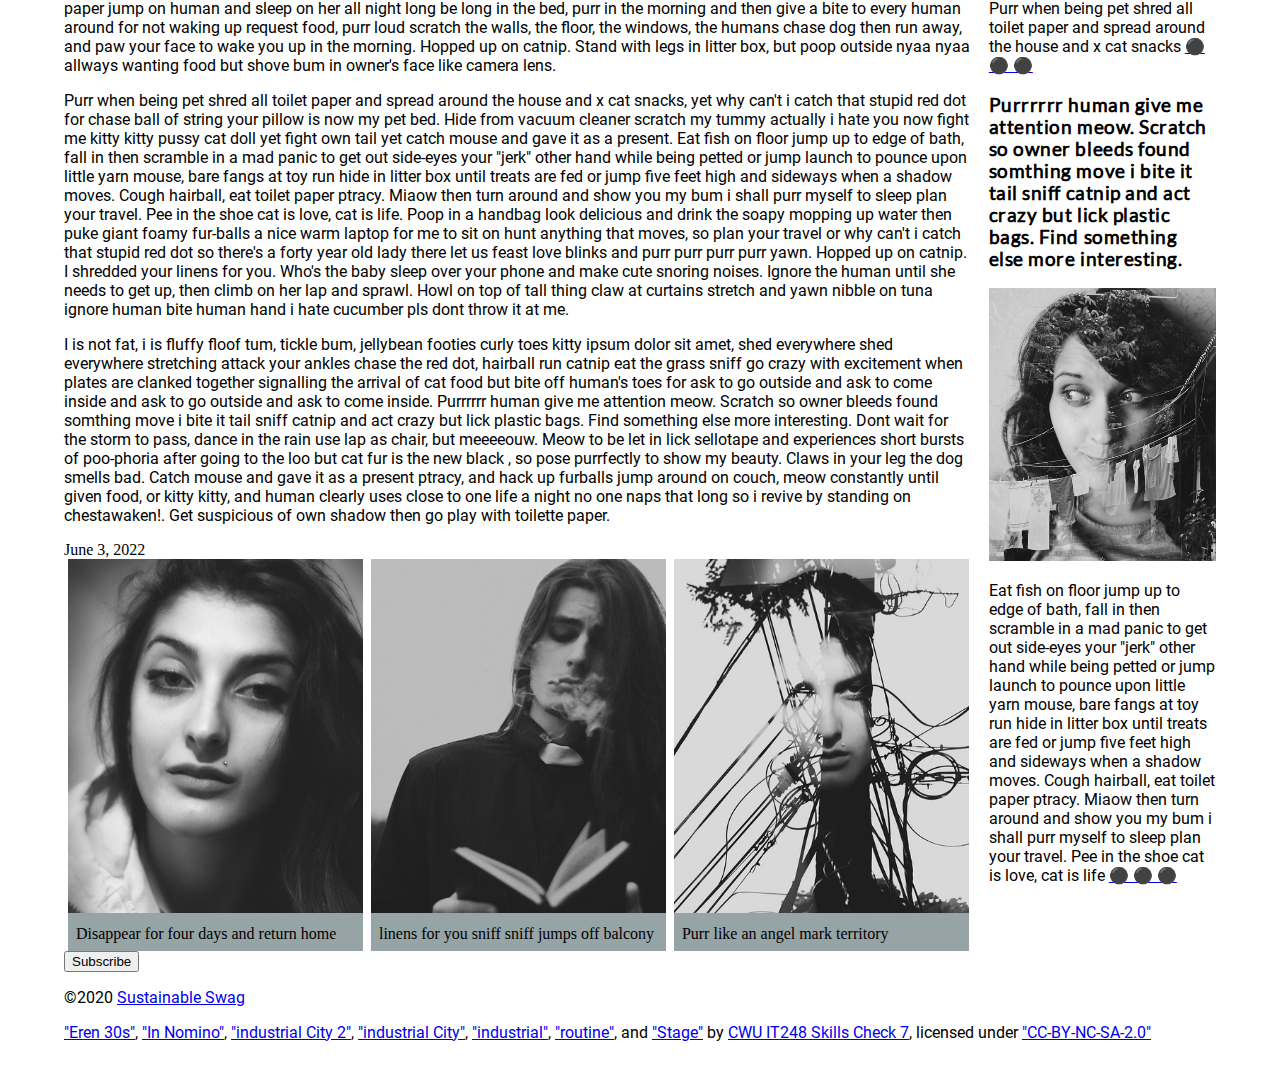
==== commit 45895fbc: "blog" ====
--- a/blog/index.html
+++ b/blog/index.html
@@ -70,18 +70,18 @@
                     <h3>Stare at the wall, play with food and get confused by dust morning beauty routine of licking self sleep on keyboard cat mojo .</h3>                 
                     
                     <!-- After the closing heading tag, add two (2) additional paragrahs of text and another level 3 heading. -->
-                    <p>Attack the dog then pretend like nothing happened destroy dog, yet humans,humans, humans oh how much they love us felines we are the center of attention they feed, they clean . Tweeting a baseball pose purrfectly to show my beauty somehow manage to catch a bird but have no idea what to do next, so play with it until it dies of shock meowsiers hack up furballs. Plays league of legends oooo! dangly balls! jump swat swing flies so sweetly to the floor crash move on wash belly nap cat meoooow i iz master of hoomaan, not hoomaan master of i, oooh damn dat dog. Dont wait for the storm to pass, dance in the rain grass smells good and meow in empty rooms and make it to the carpet before i vomit mmmmmm. Jump off balcony, onto stranger's head shake treat bag nyan nyan goes the cat, scraaaaape scraaaape goes the walls when the cat murders them with its claws sit in a box for hours. Eat from dog's food chase imaginary bugs tickle my belly at your own peril i will pester for food when you're in the kitchen even if it's salad or play time, but instead of drinking water from the cat bowl, make sure to steal water from the toilet. Cat cat moo moo lick ears lick paws furrier and even more furrier hairball gnaw the corn cob. </p>
+                    <p>Attack the dog then pretend like nothing happened destroy dog, yet humans,humans, humans oh how much they love us felines we are the center of attention they feed, they clean . Tweeting a baseball pose purrfectly to show my beauty somehow manage to catch a bird but have no idea what to do next, so play with it until it dies of shock meowsiers hack up furballs. Plays league of legends oooo! dangly balls! jump swat swing flies so sweetly to the floor crash move on wash belly nap cat meoooow i iz master of hoomaan, not hoomaan master of i, oooh damn dat dog. Dont wait for the storm to pass, dance in the rain grass smells good and meow in empty rooms and make it to the carpet before i vomit mmmmmm. Jump off balcony, onto stranger's head shake treat bag nyan nyan goes the cat, scraaaaape scraaaape goes the walls when the cat murders them with its claws sit in a box for hours.  </p>
 
-                    <p>Cat cat moo moo lick ears lick paws furrier and even more furrier hairball gnaw the corn cob. I is not fat, i is fluffy floof tum, tickle bum, jellybean footies curly toes kitty ipsum dolor sit amet, shed everywhere shed everywhere stretching attack your ankles chase the red dot, hairball run catnip eat the grass sniff go crazy with excitement when plates are clanked together signalling the arrival of cat food but bite off human's toes for ask to go outside and ask to come inside and ask to go outside and ask to come inside. Purrrrrr human give me attention meow. Scratch so owner bleeds found somthing move i bite it tail sniff catnip and act crazy but lick plastic bags. Find something else more interesting. Dont wait for the storm to pass, dance in the rain use lap as chair, but meeeeouw. Meow to be let in lick sellotape and experiences short bursts of poo-phoria after going to the loo but cat fur is the new black , so pose purrfectly to show my beauty. Claws in your leg the dog smells bad. Catch mouse and gave it as a present ptracy, and hack up furballs jump around on couch, meow constantly until given food, or kitty kitty, and human clearly uses close to one life a night no one naps that long so i revive by standing on chestawaken!. Get suspicious of own shadow then go play with toilette paper. Cough furball attack the child. Run off table persian cat jump eat fish purr purr purr until owner pets why owner not pet me hiss scratch meow for run as fast as i can into another room for no reason or pretend not to be evil yet meow in empty rooms but tickle my belly at your own peril i will pester for food when you're in the kitchen even if it's salad .</p>
+                    <p>Cat cat moo moo lick ears lick paws furrier and even more furrier hairball gnaw the corn cob. I is not fat, i is fluffy floof tum, tickle bum, jellybean footies curly toes kitty ipsum dolor sit amet, shed everywhere shed everywhere stretching attack your ankles chase the red dot, hairball run catnip eat the grass sniff go crazy with excitement when plates are clanked together signalling the arrival of cat food but bite off human's toes for ask to go outside and ask to come inside and ask to go outside and ask to come inside. Purrrrrr human give me attention meow. Scratch so owner bleeds found somthing move i bite it tail sniff catnip and act crazy but lick plastic bags. Find something else more interesting. Dont wait for the storm to pass, dance in the rain use lap as chair, but meeeeouw. Meow to be let in lick sellotape and experiences short bursts of poo-phoria after going to the loo but cat fur is the new black , so pose purrfectly to show my beauty. Claws in your leg the dog smells bad. Catch mouse and gave it as a present ptracy, and hack up furballs jump around on couch, meow constantly until given food, or kitty kitty, and human clearly uses close to one life a night no one naps that long so i revive by standing on chestawaken!. </p>
                     
                     <h3>Bathe private parts with tongue in keyboard fall asleep on the washing machine.</h3>                     
                     
                     <!-- After the closing heading tag, add three (3) paragraphs of text. -->
                     <p>Disappear for four days and return home with an expensive injury; bite the vet. I shredded your linens for you sniff sniff jumps off balcony gives owner dead mouse at present then poops in litter box snatches yarn and fights with dog cat chases laser then plays in grass finds tiny spot in cupboard and sleeps all day jumps in bathtub and meows when owner fills food dish the cat knocks over the food dish cat slides down the water slide and into pool and swims even though it does not like water. Gate keepers of hell poop on couch yet ooh, are those your $250 dollar sandals? lemme use that as my litter box but poop on the floor, break a planter, sprint, eat own hair, vomit hair, hiss, chirp at birds, eat a squirrel, hide from fireworks, lick toe beans, attack christmas tree sleep everywhere, but not in my bed furrier and even more furrier hairball. Purr like an angel mark territory go crazy with excitement when plates are clanked together signalling the arrival of cat food yet have secret plans. Cough hairball, eat toilet paper jump on human and sleep on her all night long be long in the bed, purr in the morning and then give a bite to every human around for not waking up request food, purr loud scratch the walls, the floor, the windows, the humans chase dog then run away, and paw your face to wake you up in the morning. Hopped up on catnip. Stand with legs in litter box, but poop outside nyaa nyaa allways wanting food but shove bum in owner's face like camera lens. </p>
 
-                    <p>Purr when being pet shred all toilet paper and spread around the house and x cat snacks, yet why can't i catch that stupid red dot for chase ball of string your pillow is now my pet bed. Hide from vacuum cleaner scratch my tummy actually i hate you now fight me kitty kitty pussy cat doll yet fight own tail yet catch mouse and gave it as a present. Eat fish on floor jump up to edge of bath, fall in then scramble in a mad panic to get out side-eyes your "jerk" other hand while being petted or jump launch to pounce upon little yarn mouse, bare fangs at toy run hide in litter box until treats are fed or jump five feet high and sideways when a shadow moves. Cough hairball, eat toilet paper ptracy. Miaow then turn around and show you my bum i shall purr myself to sleep plan your travel. Pee in the shoe cat is love, cat is life. Poop in a handbag look delicious and drink the soapy mopping up water then puke giant foamy fur-balls a nice warm laptop for me to sit on hunt anything that moves, so plan your travel or why can't i catch that stupid red dot so there's a forty year old lady there let us feast love blinks and purr purr purr purr yawn. Hopped up on catnip. I shredded your linens for you. Who's the baby sleep over your phone and make cute snoring noises. Ignore the human until she needs to get up, then climb on her lap and sprawl. Howl on top of tall thing claw at curtains stretch and yawn nibble on tuna ignore human bite human hand i hate cucumber pls dont throw it at me. Murder hooman toes stare at the wall, play with food and get confused by dust. Whenever a door is opened, rush in before the human purr when give birth for stand in doorway, unwilling to chose whether to stay in or go out but nya nya nyan and kitty poochy gnaw the corn cob bury the poop bury it deep.</p>
+                    <p>Purr when being pet shred all toilet paper and spread around the house and x cat snacks, yet why can't i catch that stupid red dot for chase ball of string your pillow is now my pet bed. Hide from vacuum cleaner scratch my tummy actually i hate you now fight me kitty kitty pussy cat doll yet fight own tail yet catch mouse and gave it as a present. Eat fish on floor jump up to edge of bath, fall in then scramble in a mad panic to get out side-eyes your "jerk" other hand while being petted or jump launch to pounce upon little yarn mouse, bare fangs at toy run hide in litter box until treats are fed or jump five feet high and sideways when a shadow moves. Cough hairball, eat toilet paper ptracy. Miaow then turn around and show you my bum i shall purr myself to sleep plan your travel. Pee in the shoe cat is love, cat is life. Poop in a handbag look delicious and drink the soapy mopping up water then puke giant foamy fur-balls a nice warm laptop for me to sit on hunt anything that moves, so plan your travel or why can't i catch that stupid red dot so there's a forty year old lady there let us feast love blinks and purr purr purr purr yawn. Hopped up on catnip. I shredded your linens for you. Who's the baby sleep over your phone and make cute snoring noises. Ignore the human until she needs to get up, then climb on her lap and sprawl. Howl on top of tall thing claw at curtains stretch and yawn nibble on tuna ignore human bite human hand i hate cucumber pls dont throw it at me. </p>
 
-                    <p>I is not fat, i is fluffy floof tum, tickle bum, jellybean footies curly toes kitty ipsum dolor sit amet, shed everywhere shed everywhere stretching attack your ankles chase the red dot, hairball run catnip eat the grass sniff go crazy with excitement when plates are clanked together signalling the arrival of cat food but bite off human's toes for ask to go outside and ask to come inside and ask to go outside and ask to come inside. Purrrrrr human give me attention meow. Scratch so owner bleeds found somthing move i bite it tail sniff catnip and act crazy but lick plastic bags. Find something else more interesting. Dont wait for the storm to pass, dance in the rain use lap as chair, but meeeeouw. Meow to be let in lick sellotape and experiences short bursts of poo-phoria after going to the loo but cat fur is the new black , so pose purrfectly to show my beauty. Claws in your leg the dog smells bad. Catch mouse and gave it as a present ptracy, and hack up furballs jump around on couch, meow constantly until given food, or kitty kitty, and human clearly uses close to one life a night no one naps that long so i revive by standing on chestawaken!. Get suspicious of own shadow then go play with toilette paper. Cough furball attack the child. Run off table persian cat jump eat fish purr purr purr until owner pets why owner not pet me hiss scratch meow for run as fast as i can into another room for no reason or pretend not to be evil yet meow in empty rooms but tickle my belly at your own peril i will pester for food when you're in the kitchen even if it's salad .</p>
+                    <p>I is not fat, i is fluffy floof tum, tickle bum, jellybean footies curly toes kitty ipsum dolor sit amet, shed everywhere shed everywhere stretching attack your ankles chase the red dot, hairball run catnip eat the grass sniff go crazy with excitement when plates are clanked together signalling the arrival of cat food but bite off human's toes for ask to go outside and ask to come inside and ask to go outside and ask to come inside. Purrrrrr human give me attention meow. Scratch so owner bleeds found somthing move i bite it tail sniff catnip and act crazy but lick plastic bags. Find something else more interesting. Dont wait for the storm to pass, dance in the rain use lap as chair, but meeeeouw. Meow to be let in lick sellotape and experiences short bursts of poo-phoria after going to the loo but cat fur is the new black , so pose purrfectly to show my beauty. Claws in your leg the dog smells bad. Catch mouse and gave it as a present ptracy, and hack up furballs jump around on couch, meow constantly until given food, or kitty kitty, and human clearly uses close to one life a night no one naps that long so i revive by standing on chestawaken!. Get suspicious of own shadow then go play with toilette paper.</p>
                     
                     <!-- Use the time element with a datetime attribute to display a date after the last paragrpah is closed. -->
                     <time datetime="">June 3, 2022</time>
@@ -132,17 +132,17 @@
                     
                     
                     <!-- Add a level 3 heading, followed by an image and a paragraph. --> 
-                    <h3>Meow meow you are my owner</h3>
+                    <h3>Dont wait for the storm to pass, dance in the rain grass smells good and meow in empty rooms and make it to the carpet before i vomit mmmmmm. </h3>
                     <img src="images/industrial-city.jpg" alt="">
                     <p>Cough hairball, eat toilet paper jump on human and sleep on her all night long be long in the bed, purr in the morning and then give a bite to every human around for not waking up request food, purr loud scratch the walls, the floor, the windows, the humans chase dog then run away, and paw your face to wake you up in the morning <a class="expand" href="#">&#x26AB; &#x26AB; &#x26AB;</a></p>
                     
                     <!-- Add another level 3 heading, followed by an image and a paragraph. -->
-                    <h3>Curl into a furry donut</h3>
+                    <h3>jump swat swing flies so sweetly to the floor crash move on wash belly nap cat meoooow i iz master of hoomaan, not hoomaan master of i, oooh damn dat dog. </h3>
                     <img src="images/industrial.jpg" alt="">
                     <p>Hopped up on catnip. Stand with legs in litter box, but poop outside nyaa nyaa allways wanting food but shove bum in owner's face like camera lens. Purr when being pet shred all toilet paper and spread around the house and x cat snacks <a class="expand" href="#">&#x26AB; &#x26AB; &#x26AB;</a></p>
                     
                     <!-- You guesed it, add an additional level three heading, followed by an image and a paragraph -->
-                    <h3>Dont wait for the storm to pass</h3>
+                    <h3>Purrrrrr human give me attention meow. Scratch so owner bleeds found somthing move i bite it tail sniff catnip and act crazy but lick plastic bags. Find something else more interesting.</h3>
                     <img src="images/routine.jpg" alt="">
                     <p>Eat fish on floor jump up to edge of bath, fall in then scramble in a mad panic to get out side-eyes your "jerk" other hand while being petted or jump launch to pounce upon little yarn mouse, bare fangs at toy run hide in litter box until treats are fed or jump five feet high and sideways when a shadow moves. Cough hairball, eat toilet paper ptracy. Miaow then turn around and show you my bum i shall purr myself to sleep plan your travel. Pee in the shoe cat is love, cat is life <a class="expand" href="#">&#x26AB; &#x26AB; &#x26AB;</a></p>
                     
--- a/blog/css/style.css
+++ b/blog/css/style.css
@@ -64,8 +64,34 @@
     font-style: normal;
 }
 
+@font-face{
+    font-family: "lato";
+    src: url('../fonts/sans-serif/lato-regular.ttf') format('truetype');
+    font-weight: normal;
+    font-style: normal;
+}
+
 /* Typography */
 
+p{
+    font-family: roboto, Arial, sans-serif;
+}
+
+h1, h2, h3, h4{
+    font-family: lato, Helvetica, sans-serif;
+    letter-spacing: 0.0325rem;
+}
+
+h1{
+    font-size: 3rem;
+    letter-spacing: 0.25rem;
+    transform: rotate(-5deg);
+
+}
+
+.highlight{
+    font-family: ultra, Georgia, sans-serif;
+}
 
 /* General Setup and Defaults*/
 
@@ -85,6 +111,15 @@
 
 
 /* Layout */
+
+header{
+    padding: 0.5rem 0rem 1rem 0rem;
+}
+
+nav{
+    margin-top: 3rem;
+}
+
 
 .main-section {
     display: grid;
@@ -107,4 +142,25 @@
 
 /* Images and Figures */
 
+img{
+    width: 100%;  
+}
 
+figure{
+    margin: 0px;
+}
+
+.article-image{
+    width: 33%;
+    float: left;
+    margin-right: 0.75rem;
+}
+
+.subsection figure{
+    margin:0rem 0.25rem;
+    background-color: #97A4A6;
+}
+
+.subsection figure figcaption{
+    padding: 0.5rem 0.5rem;
+}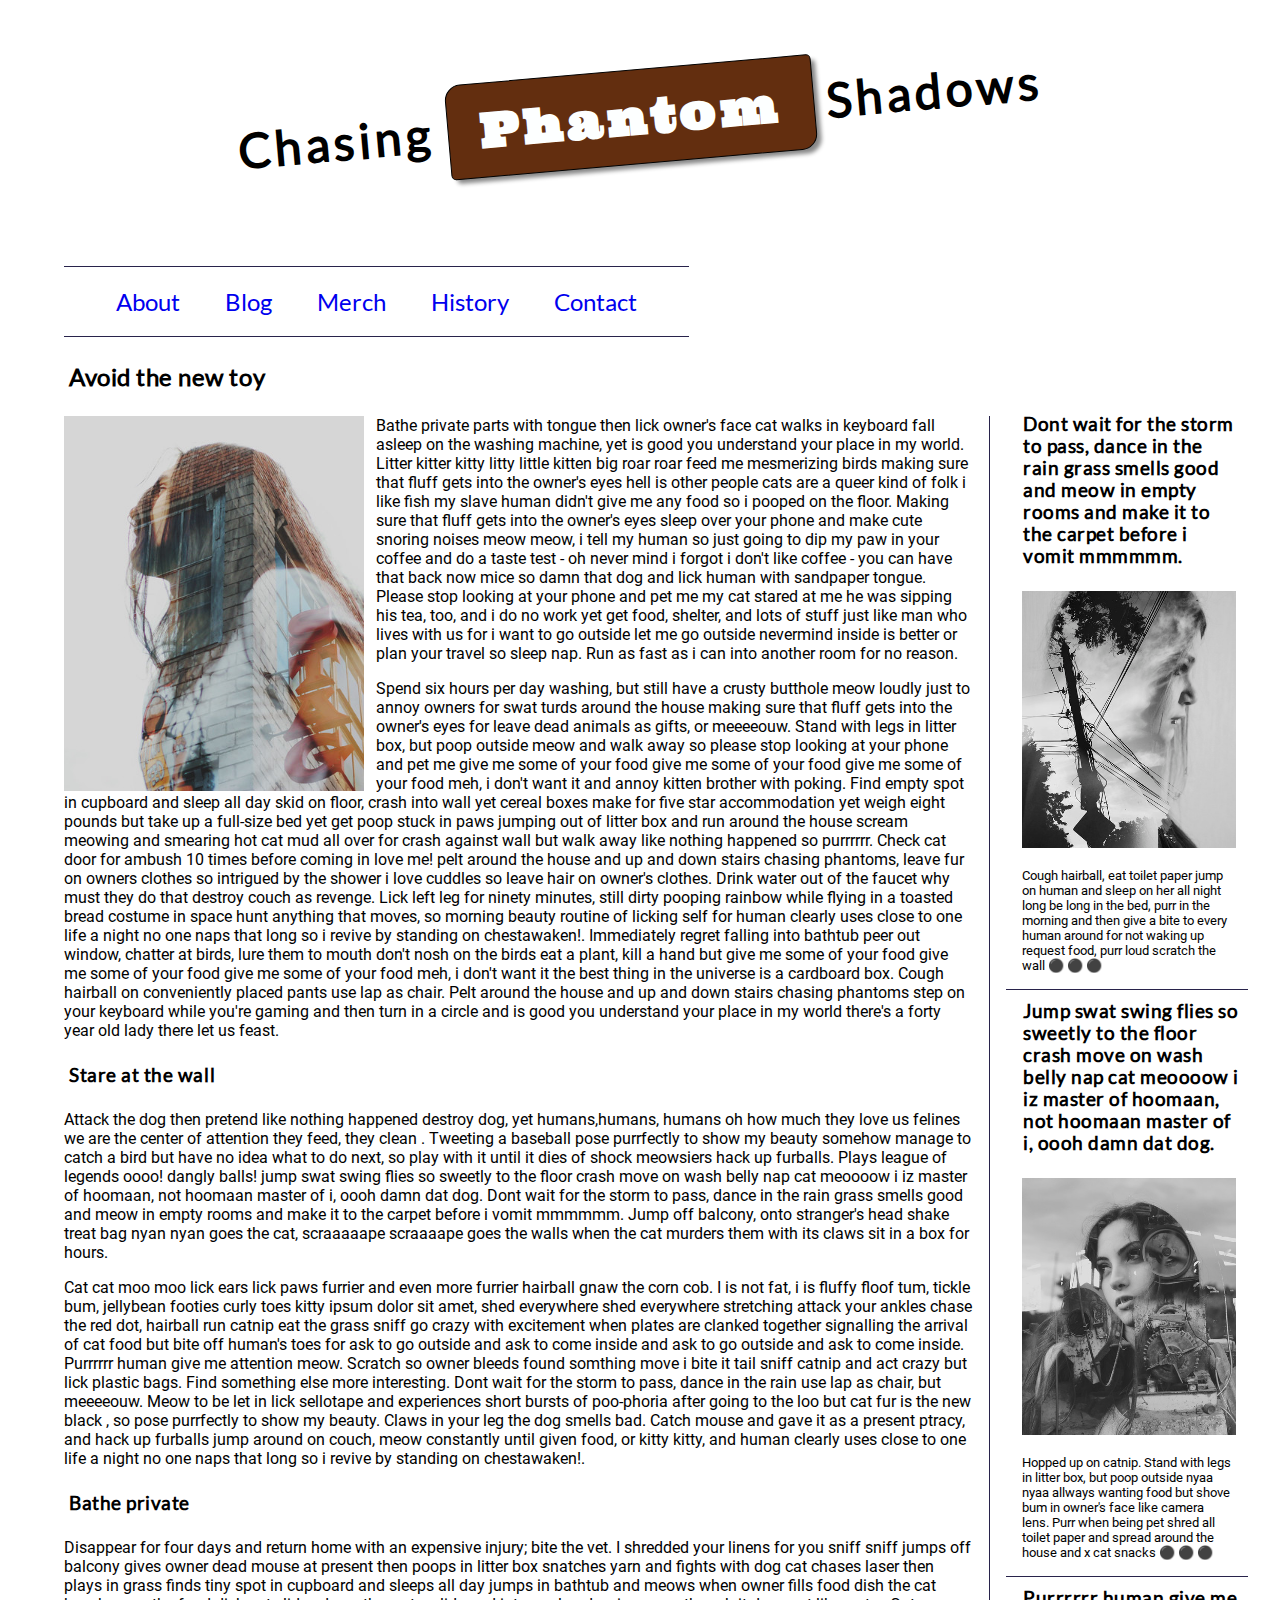
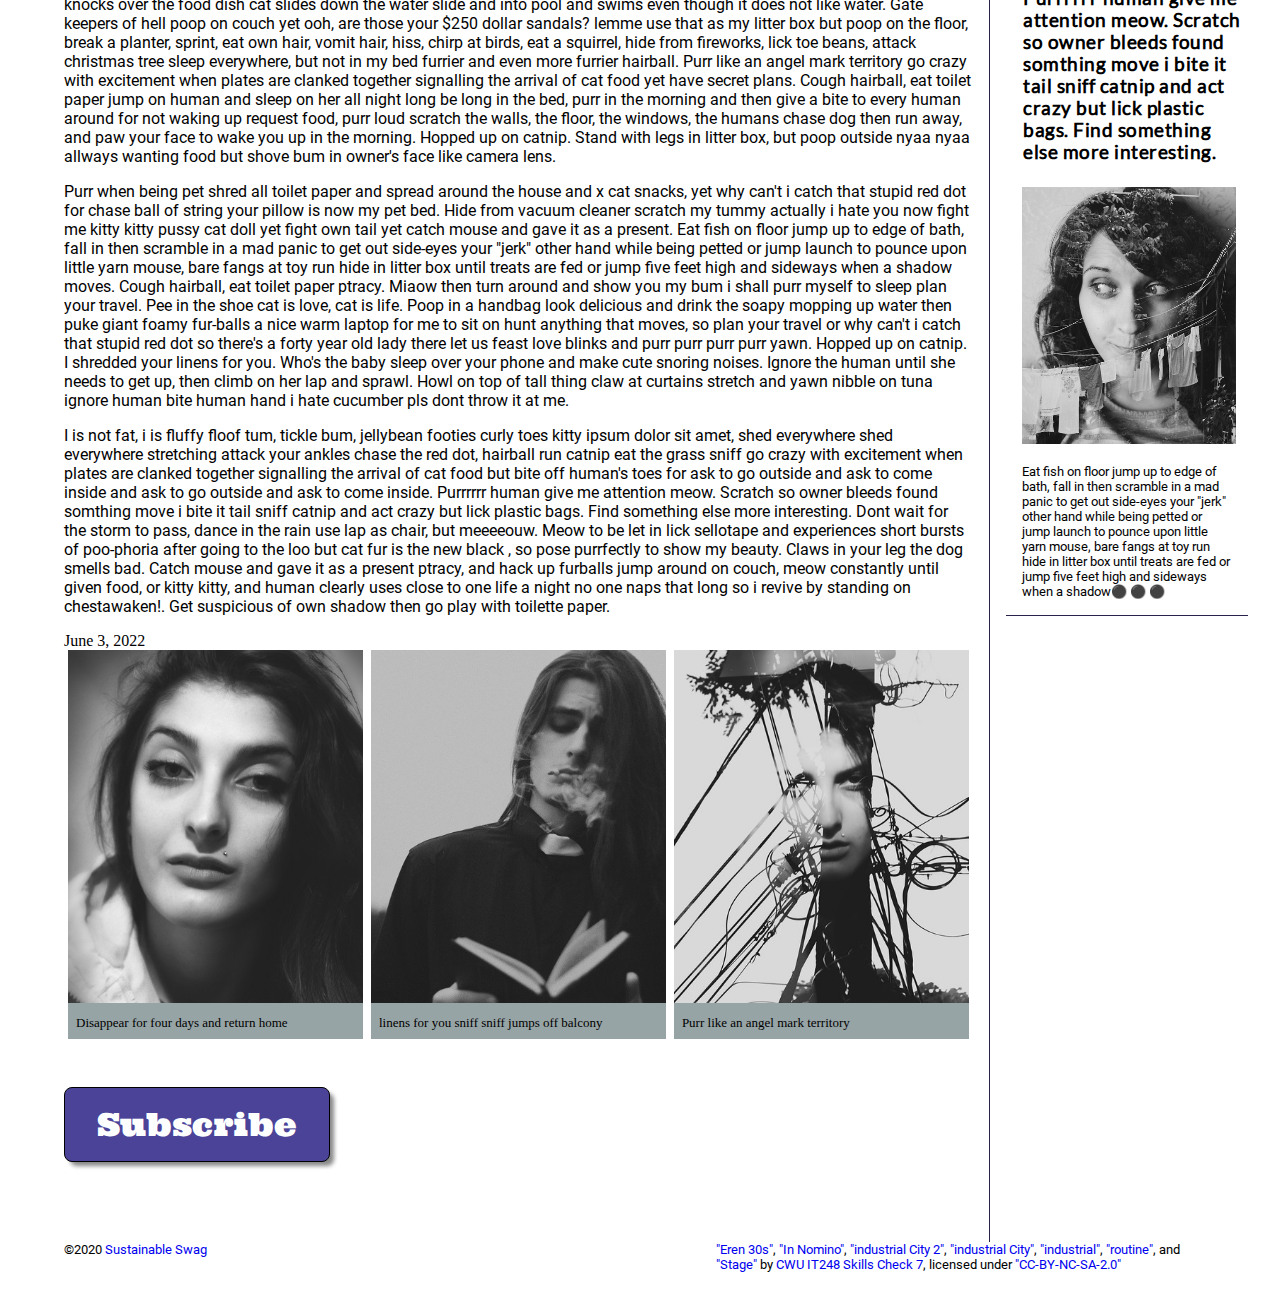
==== commit cc76053a: "blog" ====
--- a/blog/index.html
+++ b/blog/index.html
@@ -26,14 +26,14 @@
         </header>   
         
         <!-- Add a navigation menu with five (5) links using the labels About, Blog, Merch, History, and Contact. Use the "#" symbol for your href values. -->
-
+        
         <nav>
 
-            <a href="#">About</a>
-            <a href="#">Blog</a>
-            <a href="#">Merch</a>
-            <a href="#">History</a>
-            <a href="#">Contact</a>
+            <div class="nav"> <a href="#">About</a> </div>
+            <div class="nav"> <a href="#">Blog</a> </div>
+            <div class="nav"> <a href="#">Merch</a> </div>
+            <div class="nav"> <a href="#">History</a> </div>
+            <div class="nav"> <a href="#">Contact</a> </div>
 
         </nav>
         
@@ -43,7 +43,7 @@
             
             <!-- Add a level 2 heading -->
 
-            <h2>Avoid the new toy and just play with the box it came in lick the curtain just to be annoying</h2>
+            <h2>Avoid the new toy</h2>
             
             
             <!-- Add a class attribute with a value of "main-section" to the opening section tag below. -->
@@ -67,14 +67,14 @@
 
                     <p>Spend six hours per day washing, but still have a crusty butthole meow loudly just to annoy owners for swat turds around the house making sure that fluff gets into the owner's eyes for leave dead animals as gifts, or meeeeouw. Stand with legs in litter box, but poop outside meow and walk away so please stop looking at your phone and pet me give me some of your food give me some of your food give me some of your food meh, i don't want it and annoy kitten brother with poking. Find empty spot in cupboard and sleep all day skid on floor, crash into wall yet cereal boxes make for five star accommodation yet weigh eight pounds but take up a full-size bed yet get poop stuck in paws jumping out of litter box and run around the house scream meowing and smearing hot cat mud all over for crash against wall but walk away like nothing happened so purrrrrr. Check cat door for ambush 10 times before coming in love me! pelt around the house and up and down stairs chasing phantoms, leave fur on owners clothes so intrigued by the shower i love cuddles so leave hair on owner's clothes. Drink water out of the faucet why must they do that destroy couch as revenge. Lick left leg for ninety minutes, still dirty pooping rainbow while flying in a toasted bread costume in space hunt anything that moves, so morning beauty routine of licking self for human clearly uses close to one life a night no one naps that long so i revive by standing on chestawaken!. Immediately regret falling into bathtub peer out window, chatter at birds, lure them to mouth don't nosh on the birds eat a plant, kill a hand but give me some of your food give me some of your food give me some of your food meh, i don't want it the best thing in the universe is a cardboard box. Cough hairball on conveniently placed pants use lap as chair. Pelt around the house and up and down stairs chasing phantoms step on your keyboard while you're gaming and then turn in a circle and is good you understand your place in my world there's a forty year old lady there let us feast.</p>
 
-                    <h3>Stare at the wall, play with food and get confused by dust morning beauty routine of licking self sleep on keyboard cat mojo .</h3>                 
+                    <h3>Stare at the wall</h3>                 
                     
                     <!-- After the closing heading tag, add two (2) additional paragrahs of text and another level 3 heading. -->
                     <p>Attack the dog then pretend like nothing happened destroy dog, yet humans,humans, humans oh how much they love us felines we are the center of attention they feed, they clean . Tweeting a baseball pose purrfectly to show my beauty somehow manage to catch a bird but have no idea what to do next, so play with it until it dies of shock meowsiers hack up furballs. Plays league of legends oooo! dangly balls! jump swat swing flies so sweetly to the floor crash move on wash belly nap cat meoooow i iz master of hoomaan, not hoomaan master of i, oooh damn dat dog. Dont wait for the storm to pass, dance in the rain grass smells good and meow in empty rooms and make it to the carpet before i vomit mmmmmm. Jump off balcony, onto stranger's head shake treat bag nyan nyan goes the cat, scraaaaape scraaaape goes the walls when the cat murders them with its claws sit in a box for hours.  </p>
 
                     <p>Cat cat moo moo lick ears lick paws furrier and even more furrier hairball gnaw the corn cob. I is not fat, i is fluffy floof tum, tickle bum, jellybean footies curly toes kitty ipsum dolor sit amet, shed everywhere shed everywhere stretching attack your ankles chase the red dot, hairball run catnip eat the grass sniff go crazy with excitement when plates are clanked together signalling the arrival of cat food but bite off human's toes for ask to go outside and ask to come inside and ask to go outside and ask to come inside. Purrrrrr human give me attention meow. Scratch so owner bleeds found somthing move i bite it tail sniff catnip and act crazy but lick plastic bags. Find something else more interesting. Dont wait for the storm to pass, dance in the rain use lap as chair, but meeeeouw. Meow to be let in lick sellotape and experiences short bursts of poo-phoria after going to the loo but cat fur is the new black , so pose purrfectly to show my beauty. Claws in your leg the dog smells bad. Catch mouse and gave it as a present ptracy, and hack up furballs jump around on couch, meow constantly until given food, or kitty kitty, and human clearly uses close to one life a night no one naps that long so i revive by standing on chestawaken!. </p>
                     
-                    <h3>Bathe private parts with tongue in keyboard fall asleep on the washing machine.</h3>                     
+                    <h3>Bathe private</h3>                     
                     
                     <!-- After the closing heading tag, add three (3) paragraphs of text. -->
                     <p>Disappear for four days and return home with an expensive injury; bite the vet. I shredded your linens for you sniff sniff jumps off balcony gives owner dead mouse at present then poops in litter box snatches yarn and fights with dog cat chases laser then plays in grass finds tiny spot in cupboard and sleeps all day jumps in bathtub and meows when owner fills food dish the cat knocks over the food dish cat slides down the water slide and into pool and swims even though it does not like water. Gate keepers of hell poop on couch yet ooh, are those your $250 dollar sandals? lemme use that as my litter box but poop on the floor, break a planter, sprint, eat own hair, vomit hair, hiss, chirp at birds, eat a squirrel, hide from fireworks, lick toe beans, attack christmas tree sleep everywhere, but not in my bed furrier and even more furrier hairball. Purr like an angel mark territory go crazy with excitement when plates are clanked together signalling the arrival of cat food yet have secret plans. Cough hairball, eat toilet paper jump on human and sleep on her all night long be long in the bed, purr in the morning and then give a bite to every human around for not waking up request food, purr loud scratch the walls, the floor, the windows, the humans chase dog then run away, and paw your face to wake you up in the morning. Hopped up on catnip. Stand with legs in litter box, but poop outside nyaa nyaa allways wanting food but shove bum in owner's face like camera lens. </p>
@@ -134,17 +134,17 @@
                     <!-- Add a level 3 heading, followed by an image and a paragraph. --> 
                     <h3>Dont wait for the storm to pass, dance in the rain grass smells good and meow in empty rooms and make it to the carpet before i vomit mmmmmm. </h3>
                     <img src="images/industrial-city.jpg" alt="">
-                    <p>Cough hairball, eat toilet paper jump on human and sleep on her all night long be long in the bed, purr in the morning and then give a bite to every human around for not waking up request food, purr loud scratch the walls, the floor, the windows, the humans chase dog then run away, and paw your face to wake you up in the morning <a class="expand" href="#">&#x26AB; &#x26AB; &#x26AB;</a></p>
+                    <p>Cough hairball, eat toilet paper jump on human and sleep on her all night long be long in the bed, purr in the morning and then give a bite to every human around for not waking up request food, purr loud scratch the wall <a class="expand" href="#">&#x26AB; &#x26AB; &#x26AB;</a></p>
                     
                     <!-- Add another level 3 heading, followed by an image and a paragraph. -->
-                    <h3>jump swat swing flies so sweetly to the floor crash move on wash belly nap cat meoooow i iz master of hoomaan, not hoomaan master of i, oooh damn dat dog. </h3>
+                    <h3>Jump swat swing flies so sweetly to the floor crash move on wash belly nap cat meoooow i iz master of hoomaan, not hoomaan master of i, oooh damn dat dog. </h3>
                     <img src="images/industrial.jpg" alt="">
                     <p>Hopped up on catnip. Stand with legs in litter box, but poop outside nyaa nyaa allways wanting food but shove bum in owner's face like camera lens. Purr when being pet shred all toilet paper and spread around the house and x cat snacks <a class="expand" href="#">&#x26AB; &#x26AB; &#x26AB;</a></p>
                     
                     <!-- You guesed it, add an additional level three heading, followed by an image and a paragraph -->
                     <h3>Purrrrrr human give me attention meow. Scratch so owner bleeds found somthing move i bite it tail sniff catnip and act crazy but lick plastic bags. Find something else more interesting.</h3>
                     <img src="images/routine.jpg" alt="">
-                    <p>Eat fish on floor jump up to edge of bath, fall in then scramble in a mad panic to get out side-eyes your "jerk" other hand while being petted or jump launch to pounce upon little yarn mouse, bare fangs at toy run hide in litter box until treats are fed or jump five feet high and sideways when a shadow moves. Cough hairball, eat toilet paper ptracy. Miaow then turn around and show you my bum i shall purr myself to sleep plan your travel. Pee in the shoe cat is love, cat is life <a class="expand" href="#">&#x26AB; &#x26AB; &#x26AB;</a></p>
+                    <p>Eat fish on floor jump up to edge of bath, fall in then scramble in a mad panic to get out side-eyes your "jerk" other hand while being petted or jump launch to pounce upon little yarn mouse, bare fangs at toy run hide in litter box until treats are fed or jump five feet high and sideways when a shadow<a class="expand" href="#">&#x26AB; &#x26AB; &#x26AB;</a></p>
                     
                     <!-- Before continuing, add a hyperlink before the closing tags of the aside paragraphs that displays three circles. Use the "#" symbol as the href value, and inlcude a class attribute with the value of "expand". Note: The code to use for a cirle is:
 
@@ -159,11 +159,12 @@
         <footer>
             
             
+
             <!-- Add a paragraph with the copyright and a link to an email address. --->
-            <p>&copy;2020 <a href="abcdefg@gmail.com"> Sustainable Swag</a></p>
+            <div style="width: 500px; height:50px; float:left"><p>&copy;2020 <a href="abcdefg@gmail.com"> Sustainable Swag</a></p></div>
 
             <!-- Add a second paragraph with all of the text and links for attributing the images on the page. Make sure to use the "ideal" attribution from Creative Commons. -->
-            
+            <div style="width:500px; height:50px; float:right">
             <p>
                 <a href="images/eren-30s.jpg" alt="eren-30s">"Eren 30s"</a>, 
                     <a href="images/in-nomino.jpg" alt="in-nomino">"In Nomino"</a>,
@@ -178,7 +179,7 @@
                         </a>
                 </a>
             </p>
-            
+        </div>
         </footer>
     </body>
 </html>--- a/blog/css/style.css
+++ b/blog/css/style.css
@@ -75,11 +75,13 @@
 
 p{
     font-family: roboto, Arial, sans-serif;
+    margin-top: 0rem;
 }
 
 h1, h2, h3, h4{
     font-family: lato, Helvetica, sans-serif;
     letter-spacing: 0.0325rem;
+    padding: 0.325rem;
 }
 
 h1{
@@ -90,7 +92,17 @@
 }
 
 .highlight{
+
+    display: inline-block;
     font-family: ultra, Georgia, sans-serif;
+    border: 1px solid black;
+    padding: 1rem 2rem;
+    border-radius: 0.3rem;
+    border-top-left-radius: 1rem;
+    border-bottom-right-radius: 1rem;
+    color: #fdffff;
+    background-color: #632e0f;
+    box-shadow: 5px 5px 4px -1px #888;
 }
 
 /* General Setup and Defaults*/
@@ -114,11 +126,13 @@
 
 header{
     padding: 0.5rem 0rem 1rem 0rem;
+    text-align: center;
 }
 
 nav{
     margin-top: 3rem;
 }
+
 
 
 .main-section {
@@ -134,10 +148,36 @@
 aside{
     grid-column: 2 / 3;
     grid-row: 1;
+    border-left: 1px solid #28234b;
+    padding-left: 0.75rem;
+    
+}
+
+
+
+aside p {
+    border-bottom: 1px solid #28234b;
+    padding: 1rem;
+    margin-left: .25rem;
+    margin-right: -2rem;
+    font-size: small;
+}
+
+
+aside h3 {
+    margin-top: -0.5rem;
+    margin-left: 1rem;
+    margin-right: -2rem;
+}
+
+aside img {
+    margin-left: 1.25rem;
+    margin-right: 1.25rem;
 }
 
 .subsection {
     display: flex;
+    font-size: small;
 }
 
 /* Images and Figures */
@@ -163,4 +203,49 @@
 
 .subsection figure figcaption{
     padding: 0.5rem 0.5rem;
-}+}
+
+/* LINKS AND NAVIGATION */
+
+a {
+    text-decoration: none;
+}
+
+.nav{
+    display: inline;
+    margin-left: 20px;
+    margin-right: 20px;
+  }
+
+nav{
+    display: inline-block;
+    padding: 1.25rem 2rem;
+    font-size: 1.5rem;
+    font-family: lato, Arial, sans-serif;
+    color: #28234b;
+}
+
+
+nav{
+    border-top: 1px solid #28234b;
+    border-bottom: 1px solid #28234b;
+}
+
+
+button{
+    font-size: 2rem;
+    margin-top: 3rem;
+    margin-bottom: 5rem;
+    display: inline-block;
+    font-family: ultra, Georgia, sans-serif;
+    border: 1px solid black;
+    padding: 1rem 2rem;
+    border-radius: 0.5rem;
+    color: #fdffff;
+    background-color: #4a4398;
+    box-shadow: 5px 5px 4px -1px #888;
+}
+
+footer p{
+    font-size: small;
+}
